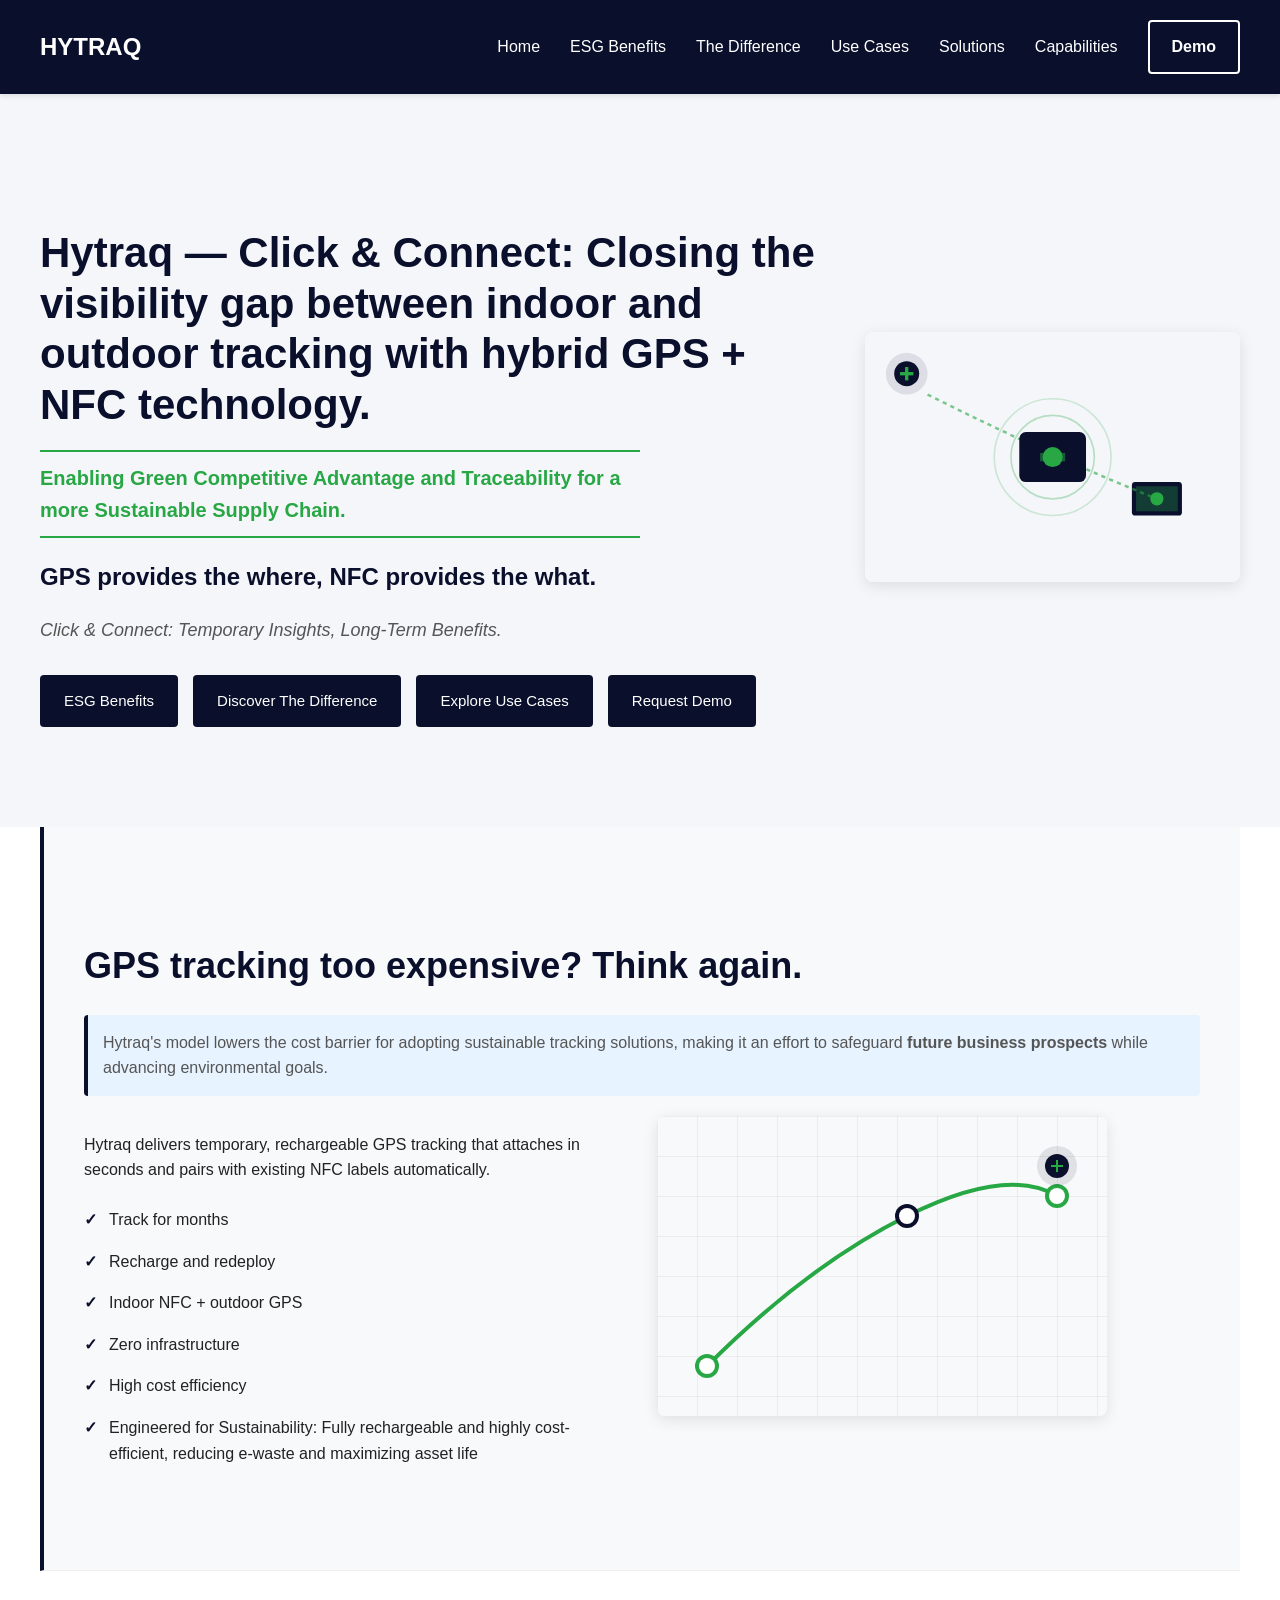
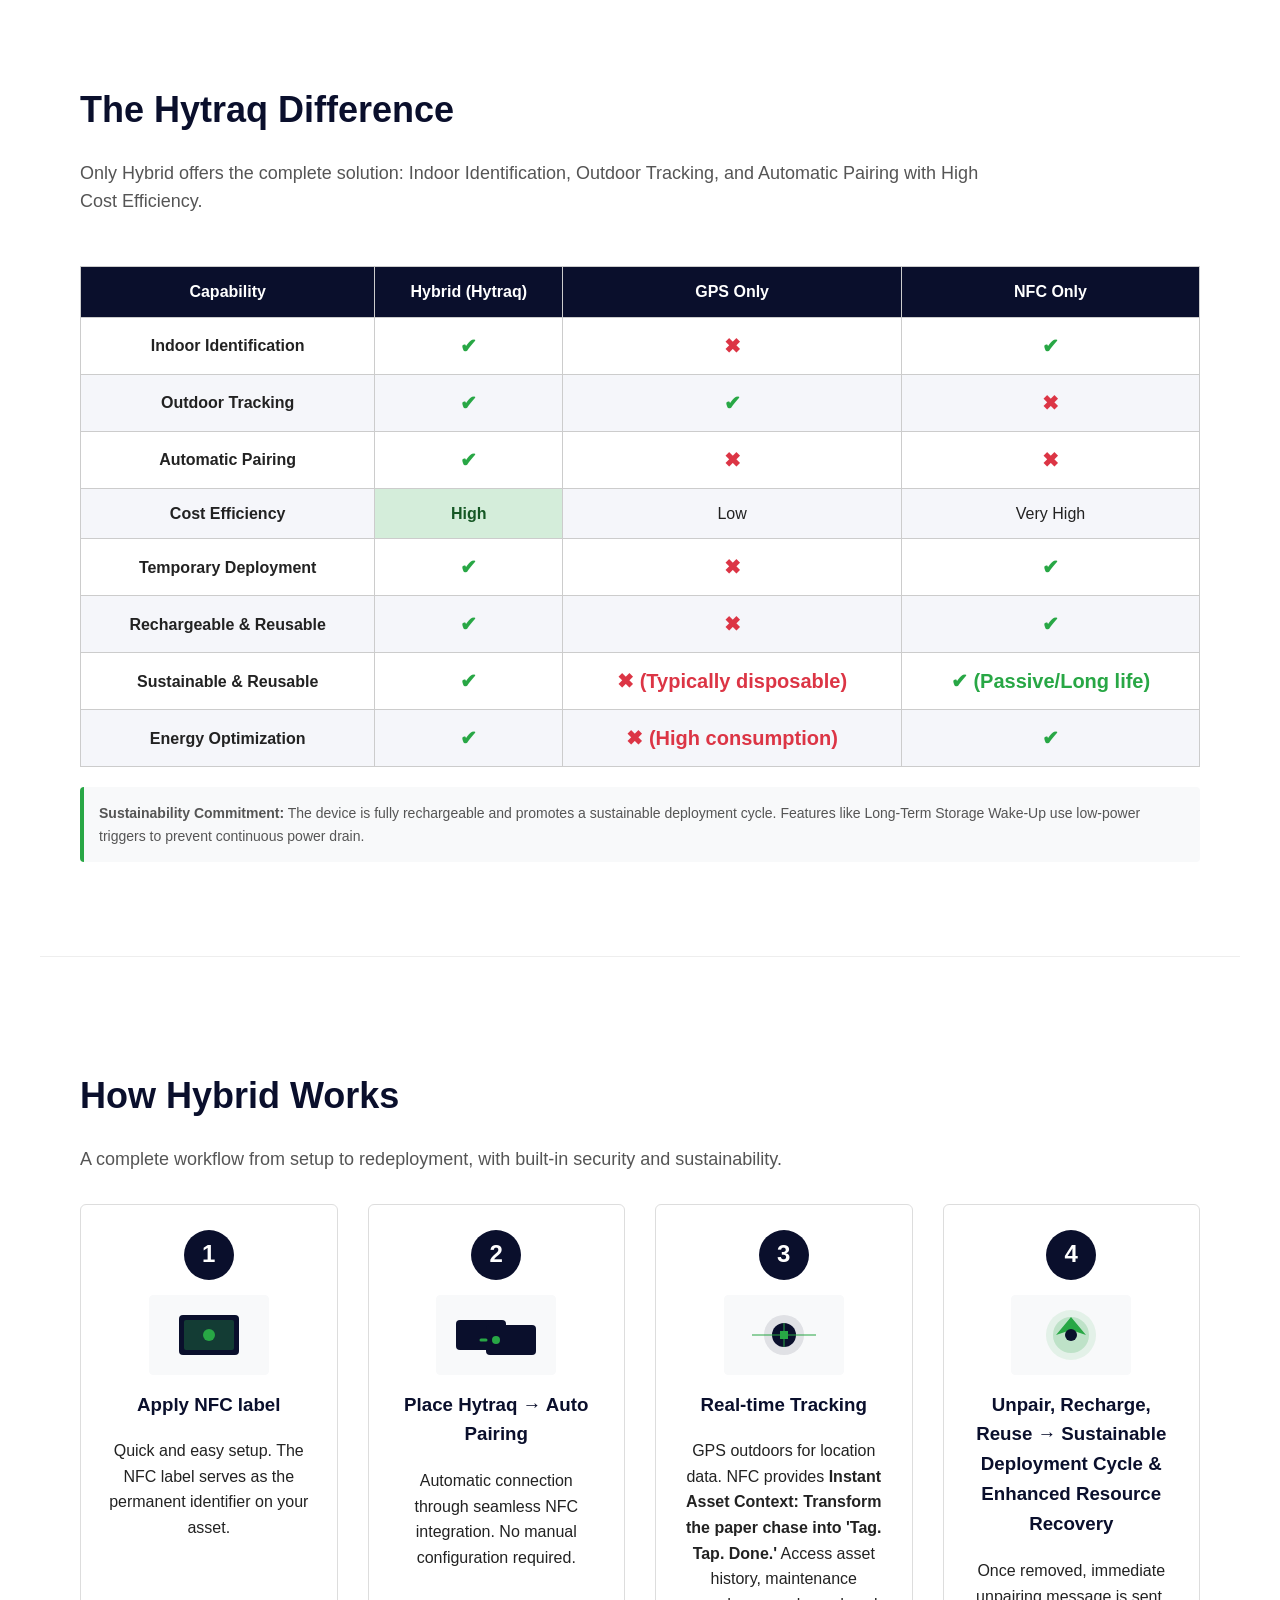
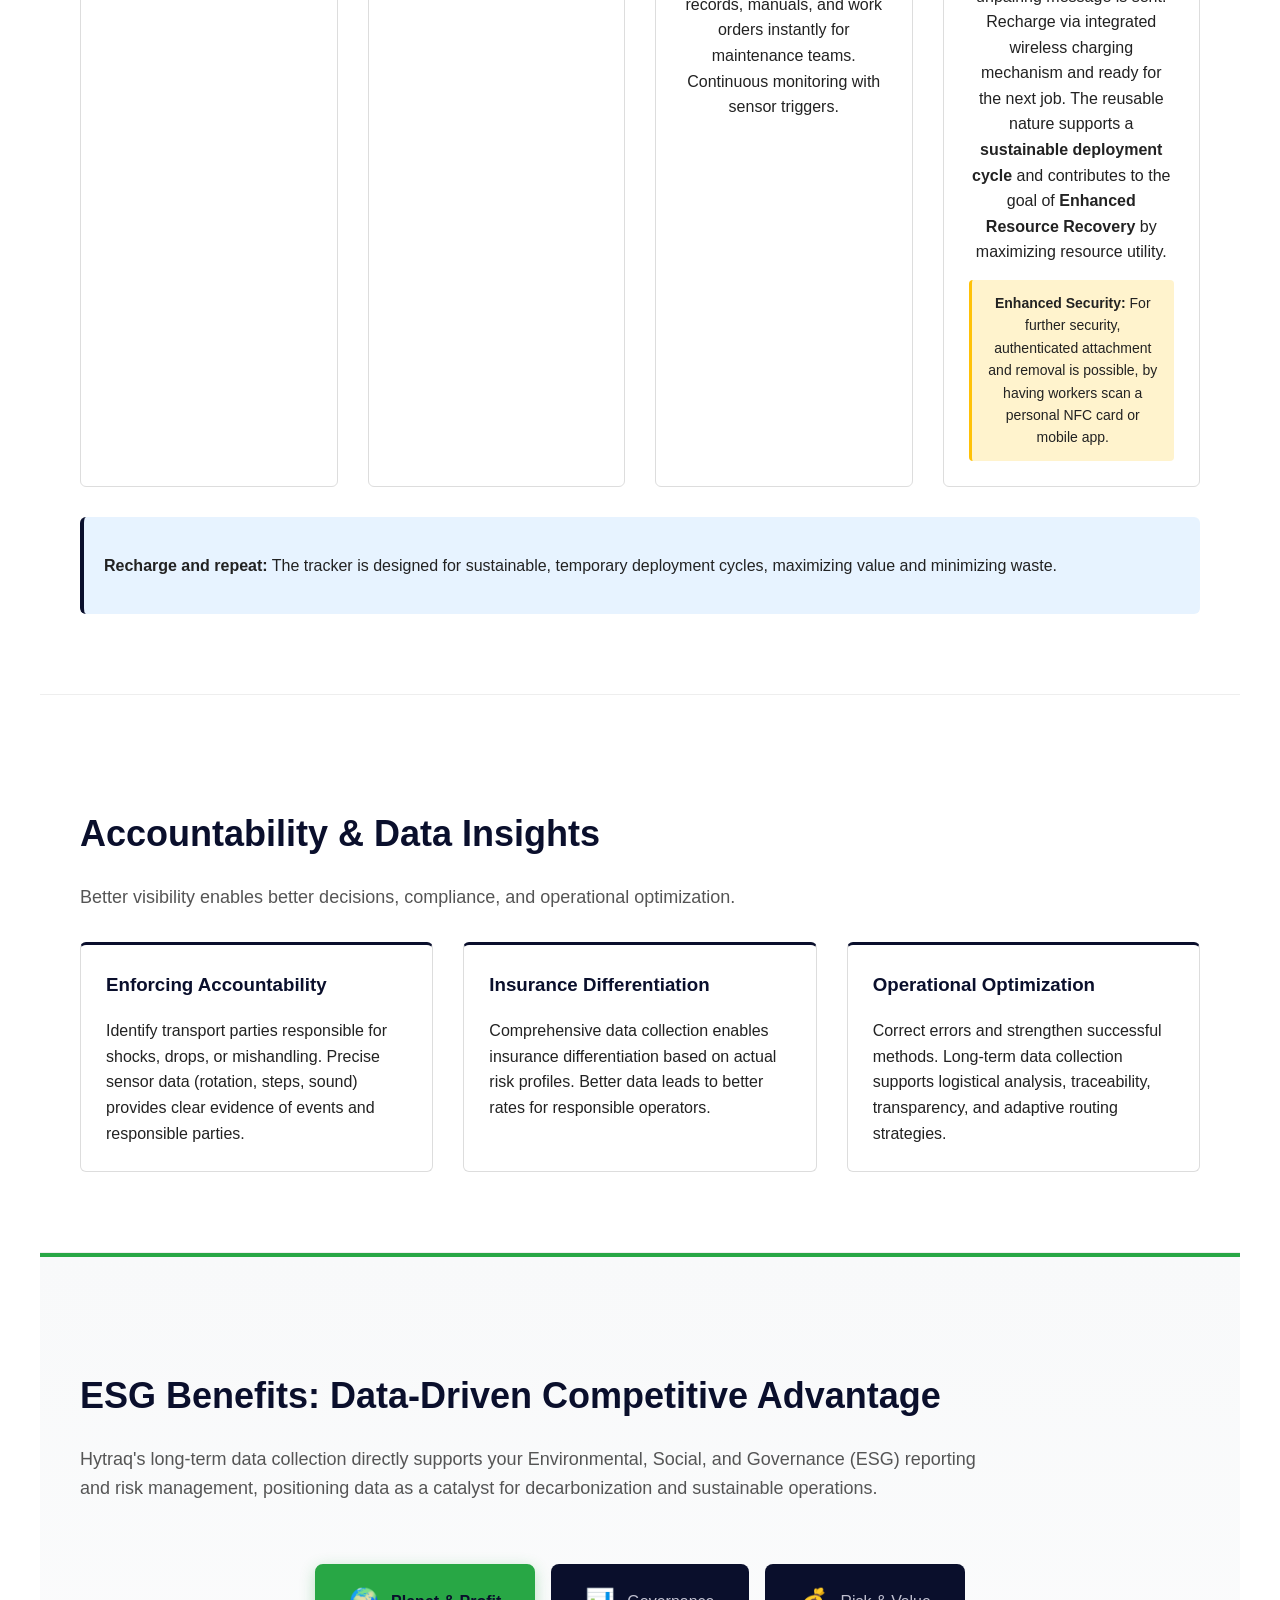
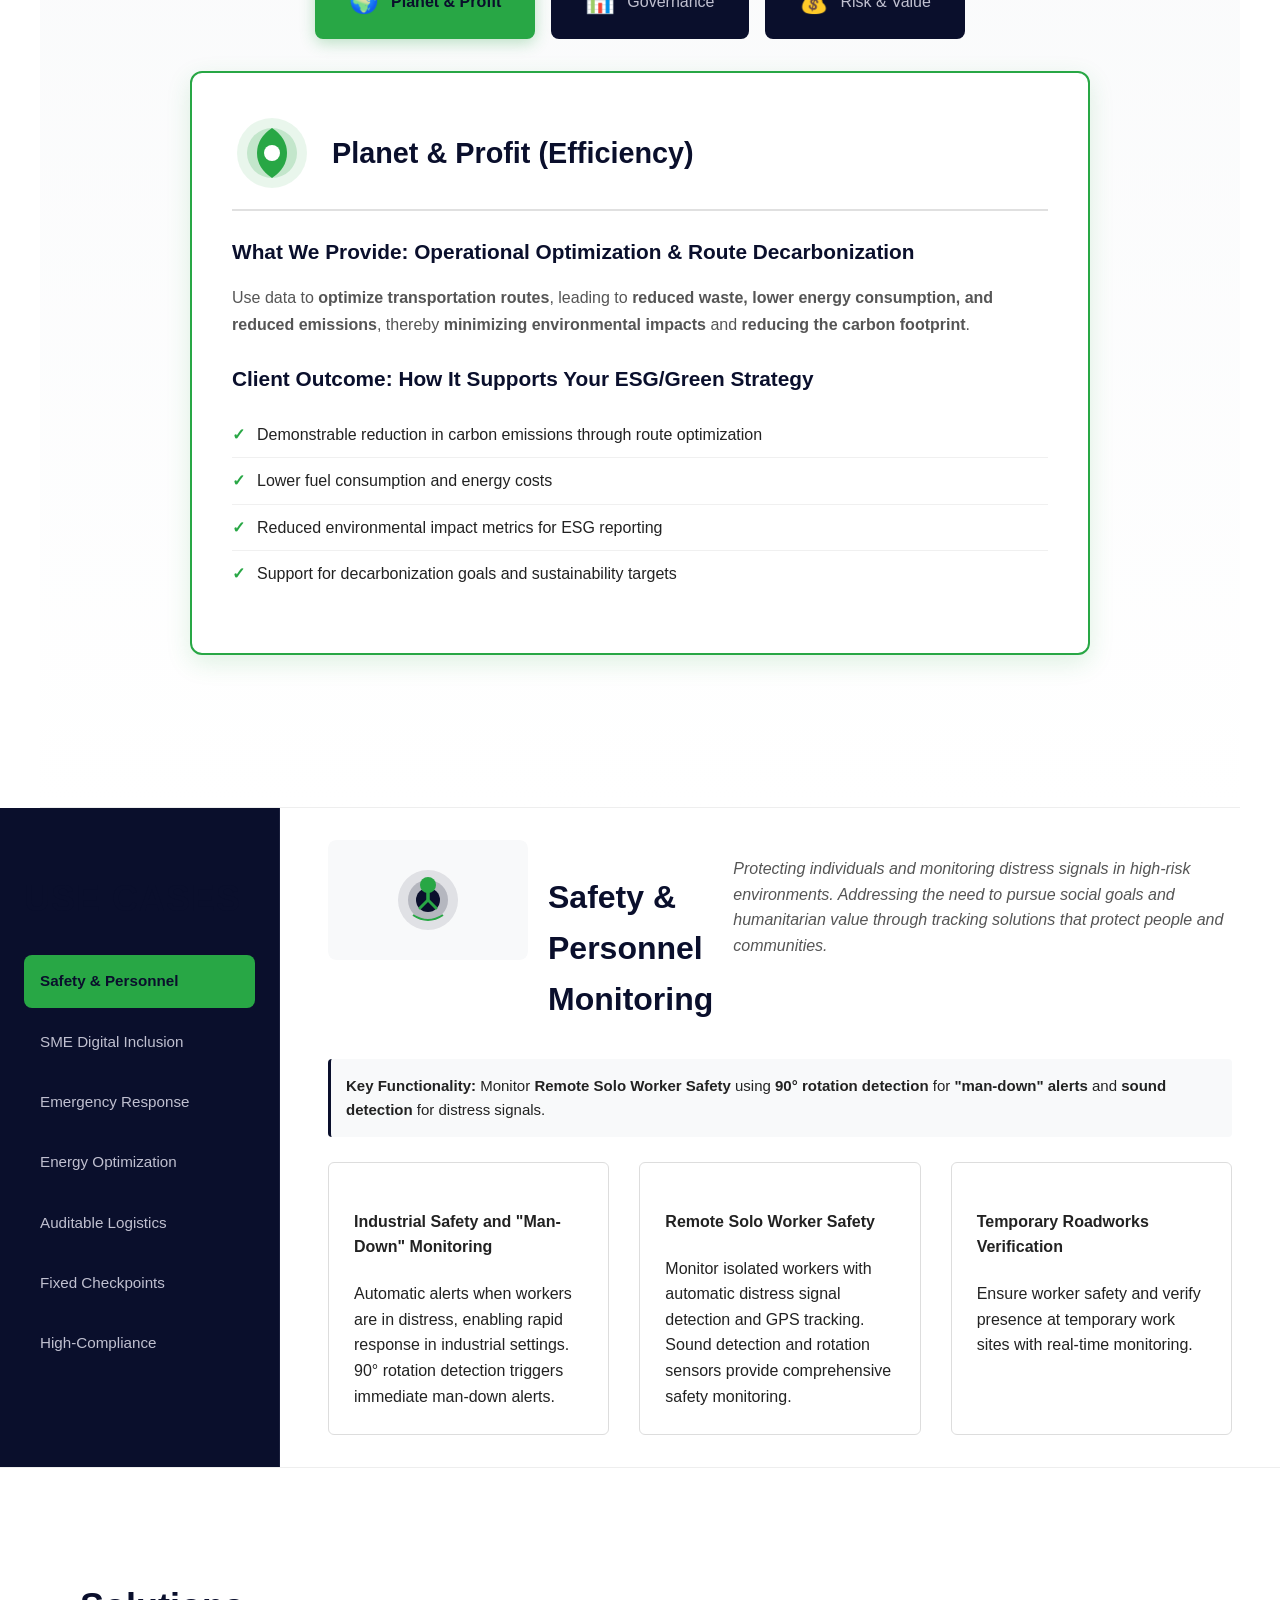
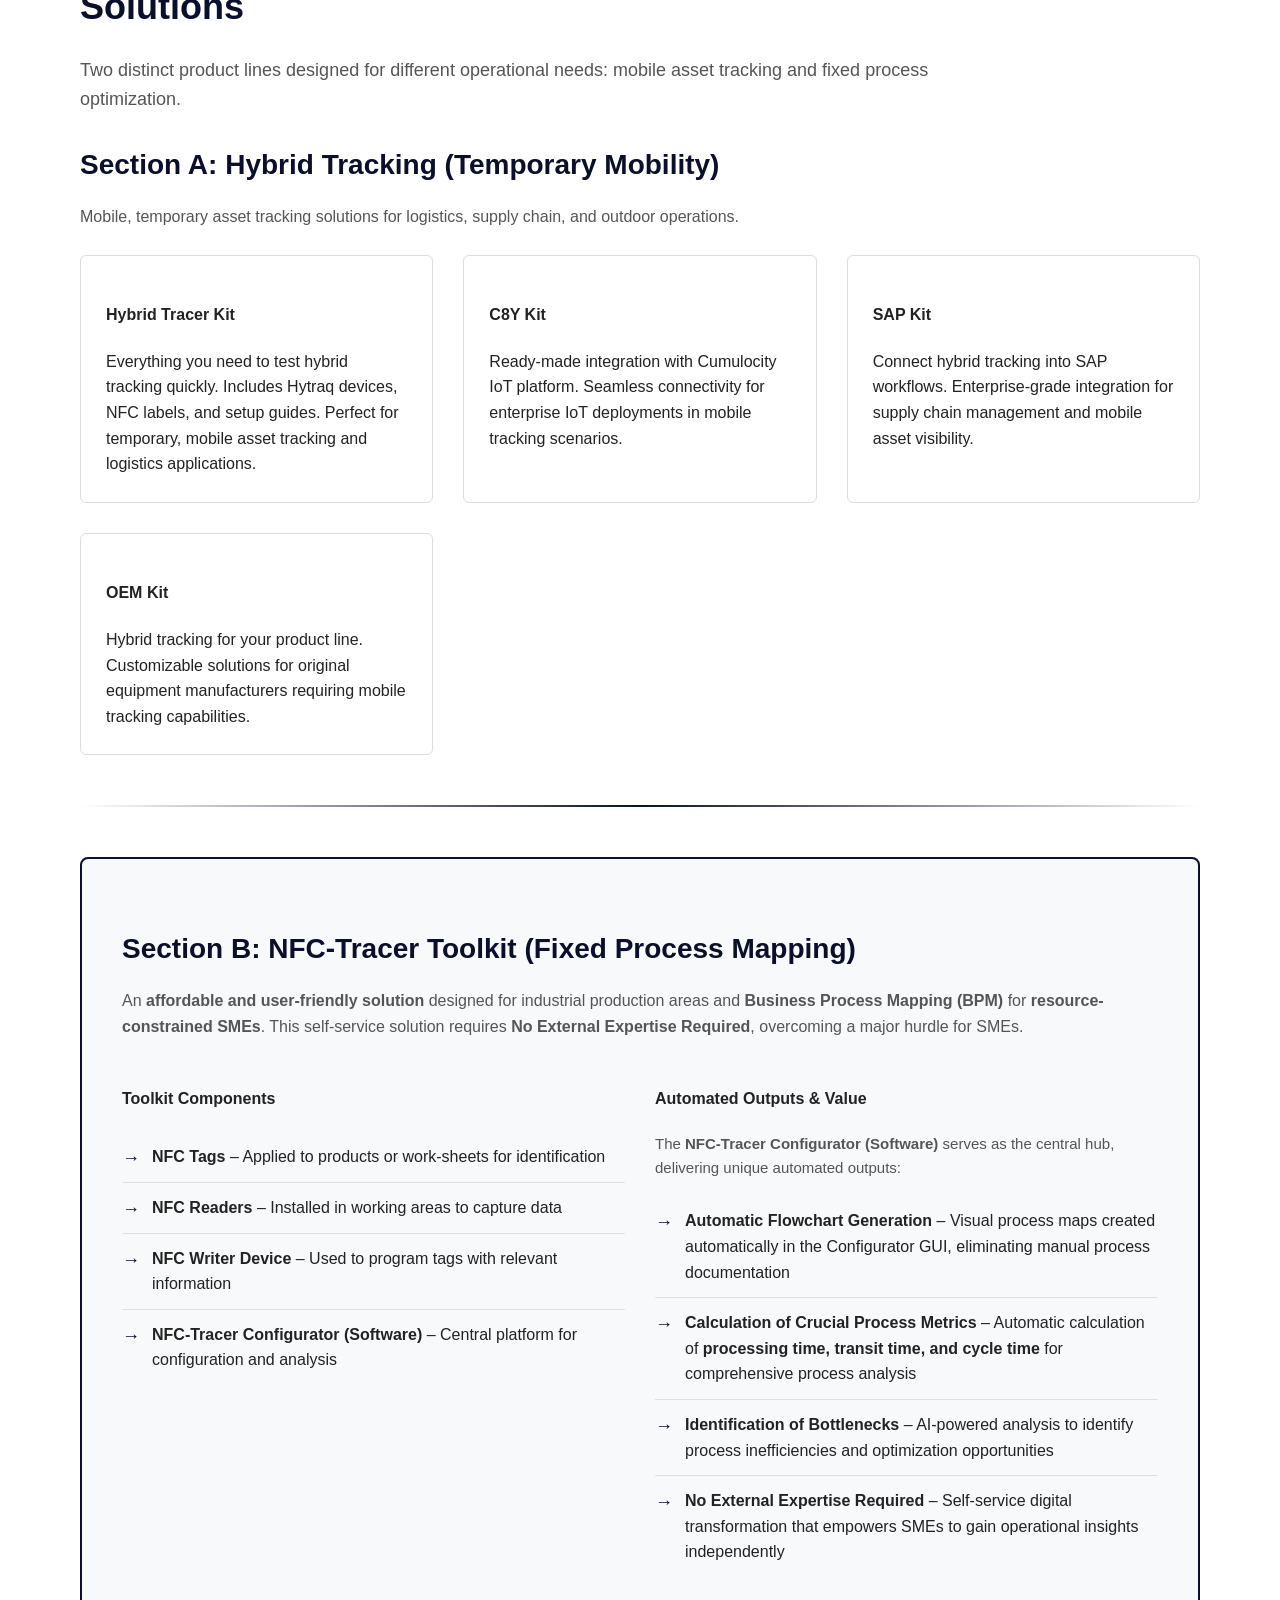
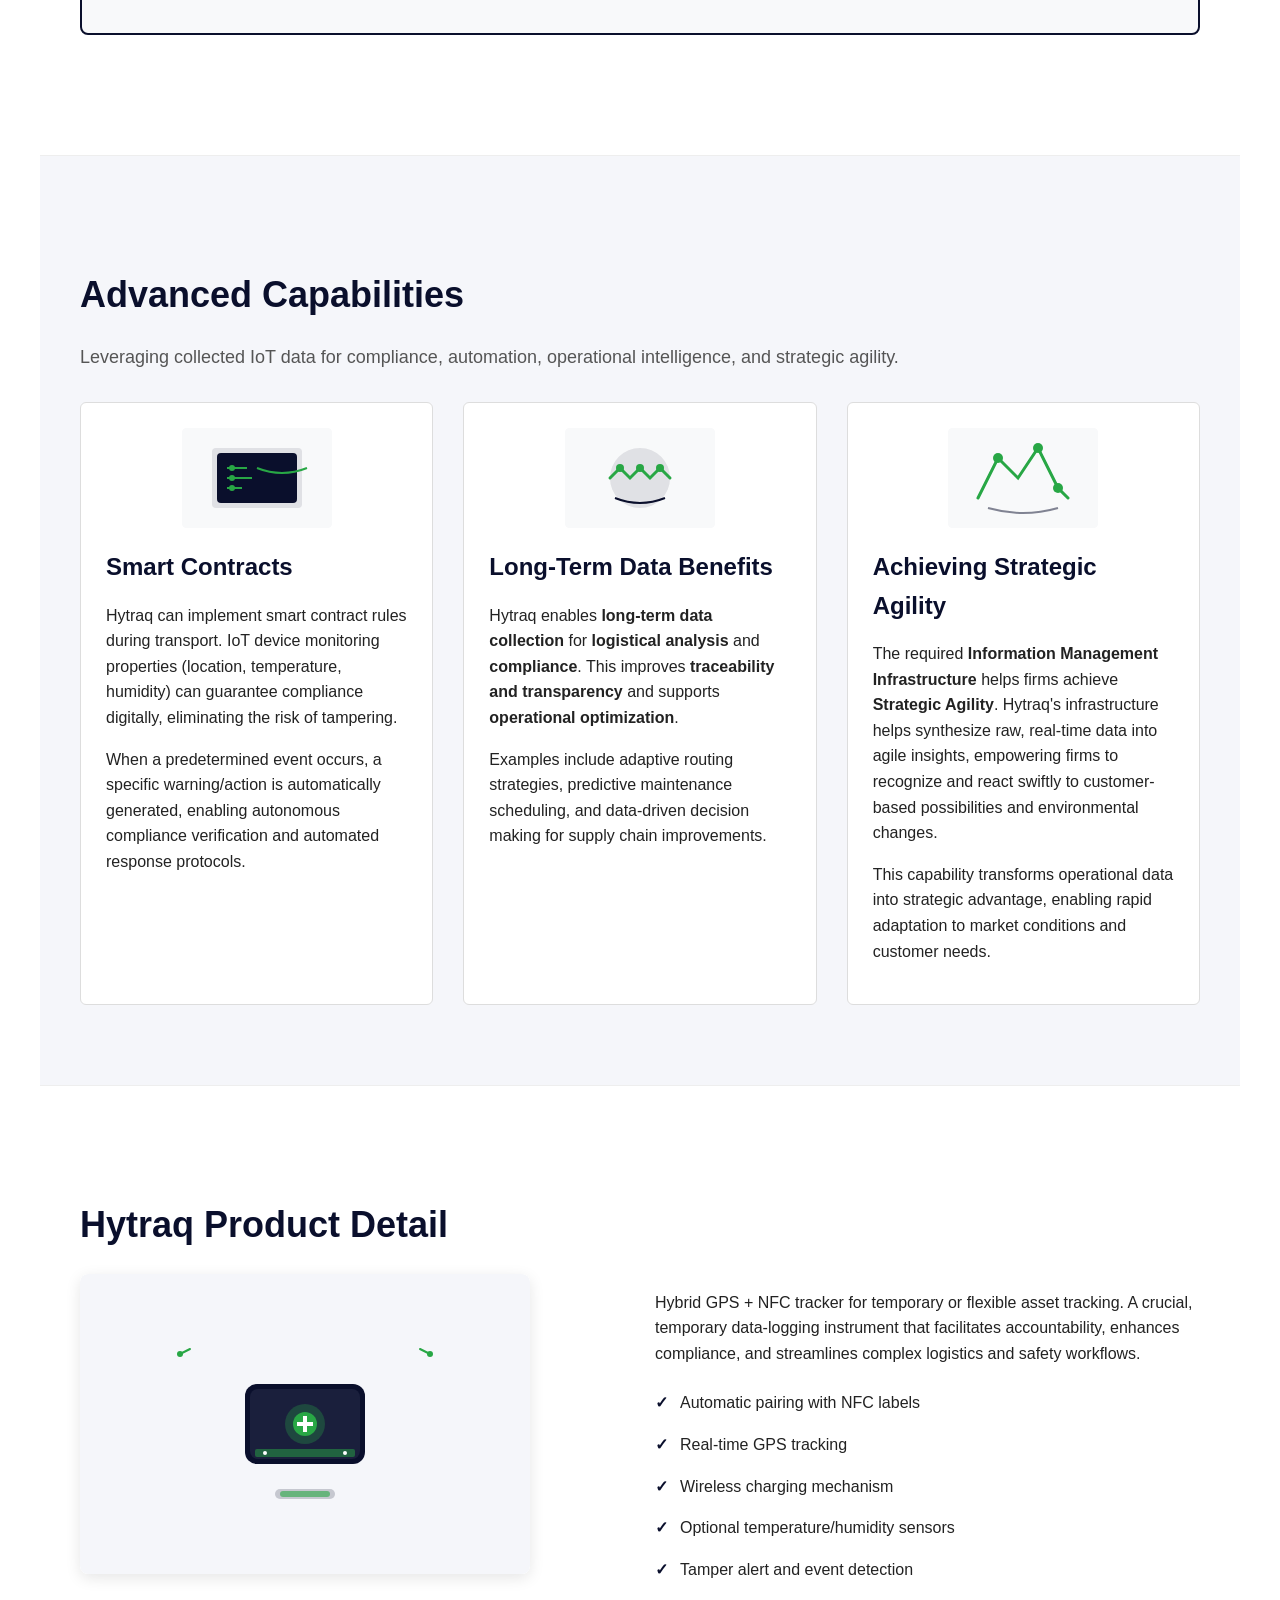
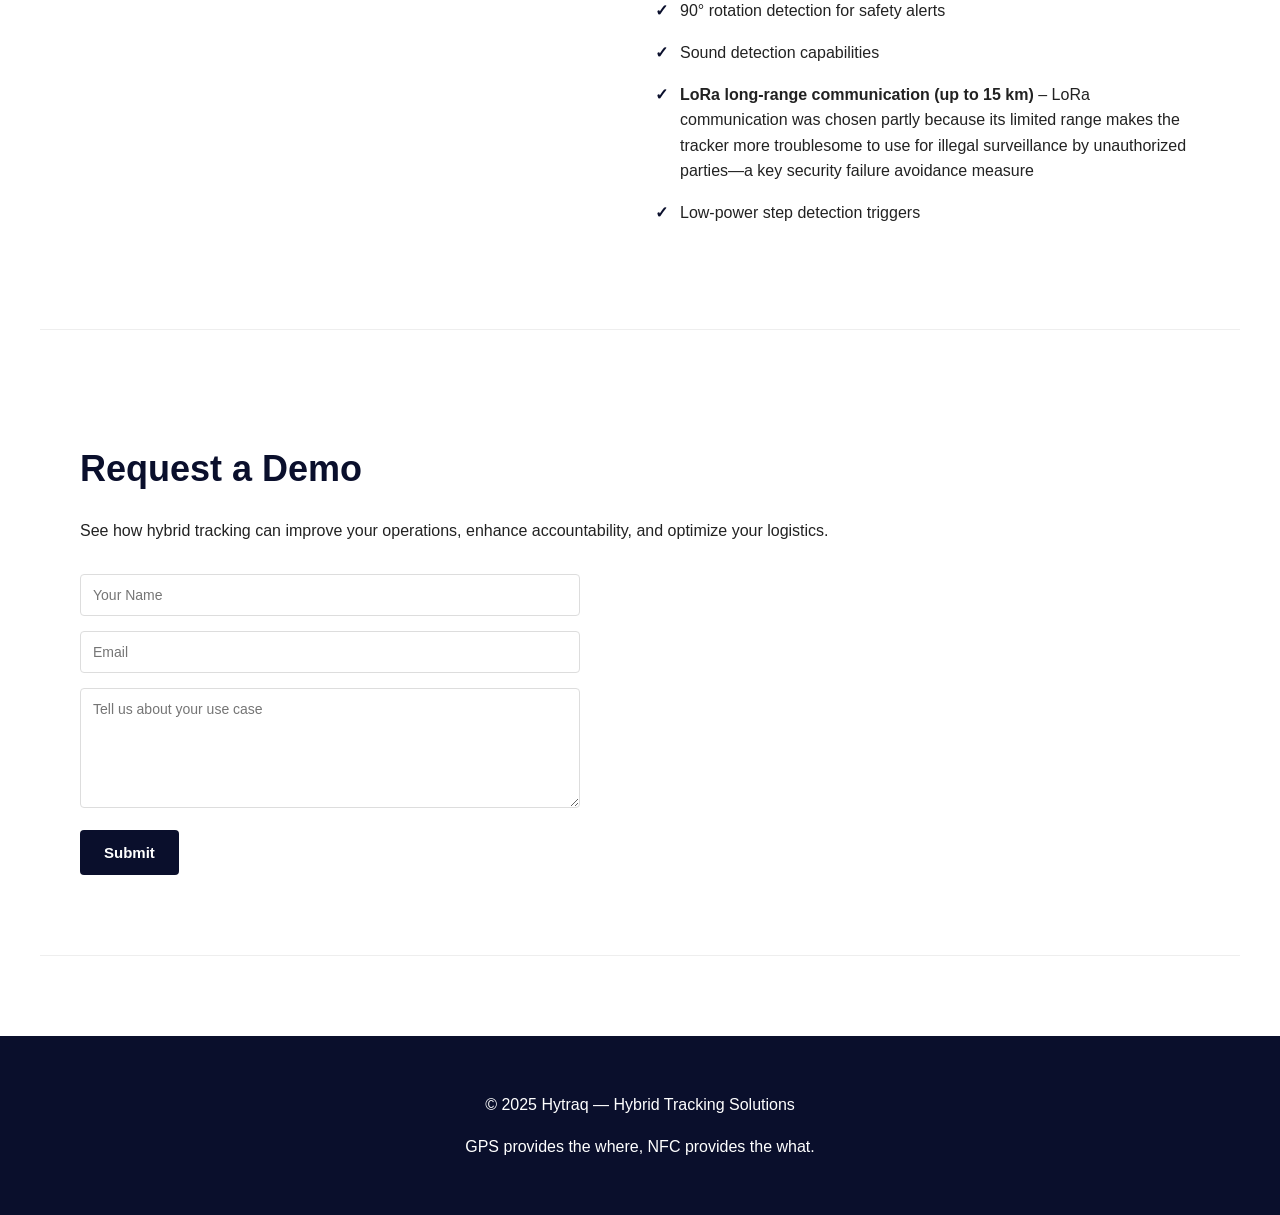
==== index.html @ 6c955732 "Initial commit" ====
<!DOCTYPE html>
<html lang="en">
<head>
    <meta charset="UTF-8">
    <meta name="viewport" content="width=device-width, initial-scale=1.0">
    <meta name="description" content="Hytraq - Hybrid GPS + NFC tracking solutions enabling green competitive advantage and ESG goals. Sustainable, rechargeable tracking for supply chain traceability and decarbonization.">
    <title>Hytraq – Hybrid Tracking | GPS + NFC Technology</title>
    <link rel="stylesheet" href="css/styles.css">
</head>
<body>

<header>
    <div class="logo"><strong>HYTRAQ</strong></div>
    <nav>
        <a href="#home">Home</a>
        <a href="#esg-benefits">ESG Benefits</a>
        <a href="#difference">The Difference</a>
        <a href="#usecases">Use Cases</a>
        <a href="#solutions">Solutions</a>
        <a href="#capabilities">Capabilities</a>
        <a href="#demo" class="cta">Demo</a>
    </nav>
</header>

<!-- ============================
HOME PAGE / HERO
=============================== -->
<section id="home" class="hero">
    <div>
        <h1>Hytraq — Click & Connect: Closing the visibility gap between indoor and outdoor tracking with hybrid GPS + NFC technology.</h1>
        <p class="tbl-subtitle">Enabling Green Competitive Advantage and Traceability for a more Sustainable Supply Chain.</p>
        <p class="value-prop"><strong>GPS provides the where, NFC provides the what.</strong></p>
        <p class="secondary-slogan">Click & Connect: Temporary Insights, Long-Term Benefits.</p>
        <div class="hero-buttons">
            <a href="#esg-benefits">ESG Benefits</a>
            <a href="#difference">Discover The Difference</a>
            <a href="#usecases">Explore Use Cases</a>
            <a href="#demo">Request Demo</a>
        </div>
    </div>
    <div class="hero-graphic">
        <svg viewBox="0 0 450 300" xmlns="http://www.w3.org/2000/svg">
            <!-- Background -->
            <rect width="450" height="300" fill="#f5f6fa" rx="8"/>
            <!-- GPS Satellite -->
            <g transform="translate(50, 50)">
                <circle cx="0" cy="0" r="25" fill="#0a0f2c" opacity="0.1"/>
                <circle cx="0" cy="0" r="15" fill="#0a0f2c"/>
                <rect x="-8" y="-2" width="16" height="4" fill="#28a745"/>
                <rect x="-2" y="-8" width="4" height="16" fill="#28a745"/>
            </g>
            <!-- NFC Tag -->
            <g transform="translate(350, 200)">
                <rect x="-30" y="-20" width="60" height="40" fill="#0a0f2c" rx="4"/>
                <rect x="-25" y="-15" width="50" height="30" fill="#28a745" opacity="0.3"/>
                <circle cx="0" cy="0" r="8" fill="#28a745"/>
            </g>
            <!-- Connection Lines -->
            <path d="M 75 75 Q 225 150 350 200" stroke="#28a745" stroke-width="3" fill="none" stroke-dasharray="5,5" opacity="0.6"/>
            <!-- Device Icon -->
            <g transform="translate(225, 150)">
                <rect x="-40" y="-30" width="80" height="60" fill="#0a0f2c" rx="8"/>
                <circle cx="0" cy="0" r="12" fill="#28a745"/>
                <rect x="-15" y="-5" width="30" height="10" fill="#28a745" opacity="0.5"/>
            </g>
            <!-- Signal Waves -->
            <g transform="translate(225, 150)">
                <circle cx="0" cy="0" r="50" fill="none" stroke="#28a745" stroke-width="2" opacity="0.3"/>
                <circle cx="0" cy="0" r="70" fill="none" stroke="#28a745" stroke-width="2" opacity="0.2"/>
            </g>
        </svg>
    </div>
</section>

<!-- ============================
COST MESSAGE
=============================== -->
<section class="section highlight-section">
    <h2>GPS tracking too expensive? Think again.</h2>
    <p class="cost-message-intro">Hytraq's model lowers the cost barrier for adopting sustainable tracking solutions, making it an effort to safeguard <strong>future business prospects</strong> while advancing environmental goals.</p>
    <div class="grid-2">
        <div>
            <p>Hytraq delivers temporary, rechargeable GPS tracking that attaches in seconds and pairs with existing NFC labels automatically.</p>
            <ul class="feature-list">
                <li>Track for months</li>
                <li>Recharge and redeploy</li>
                <li>Indoor NFC + outdoor GPS</li>
                <li>Zero infrastructure</li>
                <li>High cost efficiency</li>
                <li>Engineered for Sustainability: Fully rechargeable and highly cost-efficient, reducing e-waste and maximizing asset life</li>
            </ul>
        </div>
        <div class="section-graphic">
            <svg viewBox="0 0 450 300" xmlns="http://www.w3.org/2000/svg">
                <!-- Background -->
                <rect width="450" height="300" fill="#f8f9fa" rx="8"/>
                <!-- Map Grid -->
                <defs>
                    <pattern id="grid" width="40" height="40" patternUnits="userSpaceOnUse">
                        <path d="M 40 0 L 0 0 0 40" fill="none" stroke="#e0e0e0" stroke-width="1"/>
                    </pattern>
                </defs>
                <rect width="450" height="300" fill="url(#grid)"/>
                <!-- Route Path -->
                <path d="M 50 250 Q 150 150 250 100 T 400 80" stroke="#28a745" stroke-width="4" fill="none" stroke-linecap="round"/>
                <!-- Location Points -->
                <g transform="translate(50, 250)">
                    <circle cx="0" cy="0" r="12" fill="#28a745"/>
                    <circle cx="0" cy="0" r="8" fill="#fff"/>
                </g>
                <g transform="translate(250, 100)">
                    <circle cx="0" cy="0" r="12" fill="#0a0f2c"/>
                    <circle cx="0" cy="0" r="8" fill="#fff"/>
                </g>
                <g transform="translate(400, 80)">
                    <circle cx="0" cy="0" r="12" fill="#28a745"/>
                    <circle cx="0" cy="0" r="8" fill="#fff"/>
                </g>
                <!-- GPS Icon -->
                <g transform="translate(400, 50)">
                    <circle cx="0" cy="0" r="20" fill="#0a0f2c" opacity="0.1"/>
                    <circle cx="0" cy="0" r="12" fill="#0a0f2c"/>
                    <rect x="-6" y="-1" width="12" height="2" fill="#28a745"/>
                    <rect x="-1" y="-6" width="2" height="12" fill="#28a745"/>
                </g>
            </svg>
        </div>
    </div>
</section>

<!-- ============================
THE HYTRAQ DIFFERENCE
=============================== -->
<section id="difference" class="section">
    <h2>The Hytraq Difference</h2>
    <p class="section-intro">Only Hybrid offers the complete solution: Indoor Identification, Outdoor Tracking, and Automatic Pairing with High Cost Efficiency.</p>
    <div class="table-section">
        <table>
            <thead>
                <tr>
                    <th>Capability</th>
                    <th>Hybrid (Hytraq)</th>
                    <th>GPS Only</th>
                    <th>NFC Only</th>
                </tr>
            </thead>
            <tbody>
                <tr>
                    <td><strong>Indoor Identification</strong></td>
                    <td class="check">✔</td>
                    <td class="cross">✖</td>
                    <td class="check">✔</td>
                </tr>
                <tr>
                    <td><strong>Outdoor Tracking</strong></td>
                    <td class="check">✔</td>
                    <td class="check">✔</td>
                    <td class="cross">✖</td>
                </tr>
                <tr>
                    <td><strong>Automatic Pairing</strong></td>
                    <td class="check">✔</td>
                    <td class="cross">✖</td>
                    <td class="cross">✖</td>
                </tr>
                <tr>
                    <td><strong>Cost Efficiency</strong></td>
                    <td class="highlight-cell">High</td>
                    <td>Low</td>
                    <td>Very High</td>
                </tr>
                <tr>
                    <td><strong>Temporary Deployment</strong></td>
                    <td class="check">✔</td>
                    <td class="cross">✖</td>
                    <td class="check">✔</td>
                </tr>
                <tr>
                    <td><strong>Rechargeable & Reusable</strong></td>
                    <td class="check">✔</td>
                    <td class="cross">✖</td>
                    <td class="check">✔</td>
                </tr>
                <tr>
                    <td><strong>Sustainable & Reusable</strong></td>
                    <td class="check">✔</td>
                    <td class="cross">✖ (Typically disposable)</td>
                    <td class="check">✔ (Passive/Long life)</td>
                </tr>
                <tr>
                    <td><strong>Energy Optimization</strong></td>
                    <td class="check">✔</td>
                    <td class="cross">✖ (High consumption)</td>
                    <td class="check">✔</td>
                </tr>
            </tbody>
        </table>
        <p class="table-note"><strong>Sustainability Commitment:</strong> The device is fully rechargeable and promotes a sustainable deployment cycle. Features like Long-Term Storage Wake-Up use low-power triggers to prevent continuous power drain.</p>
    </div>
</section>

<!-- ============================
HOW HYBRID WORKS (EXPANDED)
=============================== -->
<section class="section">
    <h2>How Hybrid Works</h2>
    <p class="section-intro">A complete workflow from setup to redeployment, with built-in security and sustainability.</p>
    <div class="grid-4 workflow-grid">
        <div class="card workflow-step">
            <div class="step-number">1</div>
            <div class="workflow-graphic">
                <svg viewBox="0 0 120 80" xmlns="http://www.w3.org/2000/svg">
                    <rect width="120" height="80" fill="#f8f9fa" rx="4"/>
                    <rect x="30" y="20" width="60" height="40" fill="#0a0f2c" rx="4"/>
                    <rect x="35" y="25" width="50" height="30" fill="#28a745" opacity="0.3" rx="2"/>
                    <circle cx="60" cy="40" r="6" fill="#28a745"/>
                </svg>
            </div>
            <h3>Apply NFC label</h3>
            <p>Quick and easy setup. The NFC label serves as the permanent identifier on your asset.</p>
        </div>
        <div class="card workflow-step">
            <div class="step-number">2</div>
            <div class="workflow-graphic">
                <svg viewBox="0 0 120 80" xmlns="http://www.w3.org/2000/svg">
                    <rect width="120" height="80" fill="#f8f9fa" rx="4"/>
                    <rect x="20" y="25" width="50" height="30" fill="#0a0f2c" rx="4"/>
                    <rect x="50" y="30" width="50" height="30" fill="#0a0f2c" rx="4"/>
                    <path d="M 45 45 L 50 45" stroke="#28a745" stroke-width="3" stroke-linecap="round"/>
                    <circle cx="60" cy="45" r="4" fill="#28a745"/>
                </svg>
            </div>
            <h3>Place Hytraq → Auto Pairing</h3>
            <p>Automatic connection through seamless NFC integration. No manual configuration required.</p>
        </div>
        <div class="card workflow-step">
            <div class="step-number">3</div>
            <div class="workflow-graphic">
                <svg viewBox="0 0 120 80" xmlns="http://www.w3.org/2000/svg">
                    <rect width="120" height="80" fill="#f8f9fa" rx="4"/>
                    <circle cx="60" cy="40" r="20" fill="#0a0f2c" opacity="0.1"/>
                    <circle cx="60" cy="40" r="12" fill="#0a0f2c"/>
                    <rect x="56" y="36" width="8" height="8" fill="#28a745"/>
                    <path d="M 60 28 L 60 52 M 28 40 L 92 40" stroke="#28a745" stroke-width="2" opacity="0.5"/>
                </svg>
            </div>
            <h3>Real-time Tracking</h3>
            <p>GPS outdoors for location data. NFC provides <strong>Instant Asset Context: Transform the paper chase into 'Tag. Tap. Done.'</strong> Access asset history, maintenance records, manuals, and work orders instantly for maintenance teams. Continuous monitoring with sensor triggers.</p>
        </div>
        <div class="card workflow-step">
            <div class="step-number">4</div>
            <div class="workflow-graphic">
                <svg viewBox="0 0 120 80" xmlns="http://www.w3.org/2000/svg">
                    <rect width="120" height="80" fill="#f8f9fa" rx="4"/>
                    <circle cx="60" cy="40" r="25" fill="#28a745" opacity="0.1"/>
                    <circle cx="60" cy="40" r="18" fill="#28a745" opacity="0.2"/>
                    <path d="M 60 22 L 75 40 L 60 35 L 45 40 Z" fill="#28a745"/>
                    <circle cx="60" cy="40" r="6" fill="#0a0f2c"/>
                </svg>
            </div>
            <h3>Unpair, Recharge, Reuse → Sustainable Deployment Cycle & Enhanced Resource Recovery</h3>
            <p>Once removed, immediate unpairing message is sent. Recharge via integrated wireless charging mechanism and ready for the next job. The reusable nature supports a <strong>sustainable deployment cycle</strong> and contributes to the goal of <strong>Enhanced Resource Recovery</strong> by maximizing resource utility.</p>
            <p class="security-note"><strong>Enhanced Security:</strong> For further security, authenticated attachment and removal is possible, by having workers scan a personal NFC card or mobile app.</p>
        </div>
    </div>
    <div class="workflow-note">
        <p><strong>Recharge and repeat:</strong> The tracker is designed for sustainable, temporary deployment cycles, maximizing value and minimizing waste.</p>
    </div>
</section>

<!-- ============================
ACCOUNTABILITY & DATA INSIGHTS
=============================== -->
<section class="section insights-section">
    <h2>Accountability & Data Insights</h2>
    <p class="section-intro">Better visibility enables better decisions, compliance, and operational optimization.</p>
    <div class="grid-3">
        <div class="card">
            <h3>Enforcing Accountability</h3>
            <p>Identify transport parties responsible for shocks, drops, or mishandling. Precise sensor data (rotation, steps, sound) provides clear evidence of events and responsible parties.</p>
        </div>
        <div class="card">
            <h3>Insurance Differentiation</h3>
            <p>Comprehensive data collection enables insurance differentiation based on actual risk profiles. Better data leads to better rates for responsible operators.</p>
        </div>
        <div class="card">
            <h3>Operational Optimization</h3>
            <p>Correct errors and strengthen successful methods. Long-term data collection supports logistical analysis, traceability, transparency, and adaptive routing strategies.</p>
        </div>
    </div>
</section>

<!-- ============================
ESG BENEFITS - DATA-DRIVEN ESG
=============================== -->
<section id="esg-benefits" class="section esg-section">
    <h2>ESG Benefits: Data-Driven Competitive Advantage</h2>
    <p class="section-intro">Hytraq's long-term data collection directly supports your Environmental, Social, and Governance (ESG) reporting and risk management, positioning data as a catalyst for decarbonization and sustainable operations.</p>
    
    <div class="esg-container-centered">
        <div class="esg-nav-center">
            <div class="esg-nav-item active" data-target="planet-profit">
                <span class="pillar-icon">🌍</span>
                <span class="nav-text">Planet & Profit</span>
            </div>
            <div class="esg-nav-item" data-target="governance">
                <span class="pillar-icon">📊</span>
                <span class="nav-text">Governance</span>
            </div>
            <div class="esg-nav-item" data-target="risk-value">
                <span class="pillar-icon">💰</span>
                <span class="nav-text">Risk & Value</span>
            </div>
        </div>

            <!-- Planet & Profit -->
            <div id="planet-profit" class="esg-pillar-expandable active">
                <div class="pillar-header">
                    <div class="pillar-graphic">
                        <svg viewBox="0 0 80 80" xmlns="http://www.w3.org/2000/svg">
                            <circle cx="40" cy="40" r="35" fill="#28a745" opacity="0.1"/>
                            <circle cx="40" cy="40" r="25" fill="#28a745" opacity="0.2"/>
                            <path d="M 40 15 Q 25 25 25 40 Q 25 55 40 65 Q 55 55 55 40 Q 55 25 40 15" fill="#28a745"/>
                            <circle cx="40" cy="40" r="8" fill="#fff"/>
                        </svg>
                    </div>
                    <h3>Planet & Profit (Efficiency)</h3>
                </div>
            <div class="pillar-content">
                <h4>What We Provide: Operational Optimization & Route Decarbonization</h4>
                <p>Use data to <strong>optimize transportation routes</strong>, leading to <strong>reduced waste, lower energy consumption, and reduced emissions</strong>, thereby <strong>minimizing environmental impacts</strong> and <strong>reducing the carbon footprint</strong>.</p>
                <h4>Client Outcome: How It Supports Your ESG/Green Strategy</h4>
                <ul class="esg-benefits-list">
                    <li>Demonstrable reduction in carbon emissions through route optimization</li>
                    <li>Lower fuel consumption and energy costs</li>
                    <li>Reduced environmental impact metrics for ESG reporting</li>
                    <li>Support for decarbonization goals and sustainability targets</li>
                </ul>
            </div>
        </div>

            <!-- Governance -->
            <div id="governance" class="esg-pillar-expandable">
                <div class="pillar-header">
                    <div class="pillar-graphic">
                        <svg viewBox="0 0 80 80" xmlns="http://www.w3.org/2000/svg">
                            <rect x="20" y="20" width="40" height="40" fill="#0a0f2c" opacity="0.1" rx="4"/>
                            <rect x="15" y="15" width="50" height="50" fill="#0a0f2c" opacity="0.2" rx="4"/>
                            <rect x="25" y="25" width="30" height="30" fill="#0a0f2c" rx="4"/>
                            <line x1="30" y1="35" x2="50" y2="35" stroke="#28a745" stroke-width="2"/>
                            <line x1="30" y1="40" x2="50" y2="40" stroke="#28a745" stroke-width="2"/>
                            <line x1="30" y1="45" x2="45" y2="45" stroke="#28a745" stroke-width="2"/>
                        </svg>
                    </div>
                    <h3>Profit (Governance)</h3>
                </div>
            <div class="pillar-content">
                <h4>What We Provide: Enhanced Compliance and Accountability</h4>
                <p>Provide <strong>Enhanced Traceability and Transparency</strong> to stakeholders. The system enables clients to <strong>Enforce Accountability</strong> by identifying transport parties responsible for handling failures (like mechanical shocks or temperature violations), preventing <strong>"greenwashing"</strong> and building market trust.</p>
                <h4>Client Outcome: How It Supports Your ESG/Green Strategy</h4>
                <ul class="esg-benefits-list">
                    <li>Enhanced traceability and transparency for stakeholder reporting</li>
                    <li>Prevention of greenwashing through verifiable data</li>
                    <li>Improved governance metrics and compliance documentation</li>
                    <li>Building market trust through accountable operations</li>
                </ul>
            </div>
        </div>

            <!-- Risk & Value -->
            <div id="risk-value" class="esg-pillar-expandable">
                <div class="pillar-header">
                    <div class="pillar-graphic">
                        <svg viewBox="0 0 80 80" xmlns="http://www.w3.org/2000/svg">
                            <circle cx="40" cy="40" r="30" fill="#0a0f2c" opacity="0.1"/>
                            <path d="M 40 15 L 50 35 L 35 35 L 40 15" fill="#28a745"/>
                            <path d="M 40 15 L 30 35 L 45 35 L 40 15" fill="#28a745" opacity="0.7"/>
                            <rect x="25" y="35" width="30" height="20" fill="#0a0f2c" rx="2"/>
                            <line x1="30" y1="42" x2="50" y2="42" stroke="#28a745" stroke-width="2"/>
                            <line x1="30" y1="48" x2="50" y2="48" stroke="#28a745" stroke-width="2"/>
                        </svg>
                    </div>
                    <h3>Profit (Risk/Future Value)</h3>
                </div>
            <div class="pillar-content">
                <h4>What We Provide: Insurance Differentiation</h4>
                <p>Offer data that tracks the precise <strong>point of failure</strong> to provide new perspectives for <strong>insurance differentiation</strong>, potentially leading to better risk management and supporting long-term firm value (Tobin's Q).</p>
                <h4>Client Outcome: How It Supports Your ESG/Green Strategy</h4>
                <ul class="esg-benefits-list">
                    <li>Better risk profiles leading to improved insurance rates</li>
                    <li>Data-driven risk management supporting long-term firm value</li>
                    <li>Enhanced competitive positioning through lower operational risk</li>
                    <li>Support for Tobin's Q improvement through better governance</li>
                </ul>
            </div>
        </div>
    </div>
</section>

<!-- ============================
USE CASES - SIDEBAR NAVIGATION
=============================== -->
<section id="usecases" class="section use-cases-section">
    <div class="use-cases-container">
        <div class="use-cases-sidebar">
            <h2 class="sidebar-title">Use Cases</h2>
            <div class="nav-item active" data-target="safety">Safety & Personnel</div>
            <div class="nav-item" data-target="sme">SME Digital Inclusion</div>
            <div class="nav-item" data-target="emergency">Emergency Response</div>
            <div class="nav-item" data-target="energy">Energy Optimization</div>
            <div class="nav-item" data-target="logistics">Auditable Logistics</div>
            <div class="nav-item" data-target="checkpoints">Fixed Checkpoints</div>
            <div class="nav-item" data-target="compliance">High-Compliance</div>
        </div>

        <div class="use-cases-content">

            <!-- Safety & Personnel -->
            <div id="safety" class="use-case-section active">
                <div class="category-header">
                    <div class="use-case-graphic">
                        <svg viewBox="0 0 200 120" xmlns="http://www.w3.org/2000/svg">
                            <rect width="200" height="120" fill="#f8f9fa" rx="8"/>
                            <circle cx="100" cy="60" r="30" fill="#0a0f2c" opacity="0.1"/>
                            <circle cx="100" cy="60" r="20" fill="#0a0f2c" opacity="0.2"/>
                            <circle cx="100" cy="60" r="12" fill="#0a0f2c"/>
                            <path d="M 100 48 L 100 60 L 92 68" stroke="#28a745" stroke-width="3" fill="none" stroke-linecap="round"/>
                            <path d="M 100 48 L 100 60 L 108 68" stroke="#28a745" stroke-width="3" fill="none" stroke-linecap="round"/>
                            <circle cx="100" cy="45" r="8" fill="#28a745"/>
                            <path d="M 85 75 Q 100 85 115 75" stroke="#28a745" stroke-width="2" fill="none"/>
                        </svg>
                    </div>
                    <h3>Safety & Personnel Monitoring</h3>
                    <p class="category-description">Protecting individuals and monitoring distress signals in high-risk environments. Addressing the need to pursue social goals and humanitarian value through tracking solutions that protect people and communities.</p>
                </div>
                <div class="category-features">
                    <p><strong>Key Functionality:</strong> Monitor <strong>Remote Solo Worker Safety</strong> using <strong>90° rotation detection</strong> for <strong>"man-down" alerts</strong> and <strong>sound detection</strong> for distress signals.</p>
                </div>
                <div class="grid-3">
                    <div class="card">
                        <h4>Industrial Safety and "Man-Down" Monitoring</h4>
                        <p>Automatic alerts when workers are in distress, enabling rapid response in industrial settings. 90° rotation detection triggers immediate man-down alerts.</p>
                    </div>
                    <div class="card">
                        <h4>Remote Solo Worker Safety</h4>
                        <p>Monitor isolated workers with automatic distress signal detection and GPS tracking. Sound detection and rotation sensors provide comprehensive safety monitoring.</p>
                    </div>
                    <div class="card">
                        <h4>Temporary Roadworks Verification</h4>
                        <p>Ensure worker safety and verify presence at temporary work sites with real-time monitoring.</p>
                    </div>
                </div>
            </div>

            <!-- SME Digital Inclusion -->
            <div id="sme" class="use-case-section">
                <div class="category-header">
                    <div class="use-case-graphic">
                        <svg viewBox="0 0 200 120" xmlns="http://www.w3.org/2000/svg">
                            <rect width="200" height="120" fill="#f8f9fa" rx="8"/>
                            <rect x="40" y="30" width="120" height="60" fill="#0a0f2c" opacity="0.1" rx="4"/>
                            <rect x="50" y="40" width="100" height="40" fill="#0a0f2c" rx="4"/>
                            <rect x="60" y="50" width="80" height="20" fill="#28a745" opacity="0.5" rx="2"/>
                            <circle cx="70" cy="60" r="3" fill="#fff"/>
                            <circle cx="85" cy="60" r="3" fill="#fff"/>
                            <circle cx="100" cy="60" r="3" fill="#fff"/>
                            <path d="M 80 75 L 100 75 M 90 70 L 90 80" stroke="#28a745" stroke-width="2"/>
                        </svg>
                    </div>
                    <h3>SME Digital Inclusion</h3>
                    <p class="category-description">Affordable digital transformation for resource-constrained SMEs, promoting community-level economic well-being.</p>
                </div>
                <div class="category-features">
                    <p><strong>Key Application:</strong> <strong>SME Process Mapping</strong> as an <strong>affordable and user-friendly solution</strong> that helps resource-constrained SMEs invest in <strong>Digital Transformation initiatives</strong> and gain insight into factory operations, promoting community-level economic well-being (aligned with TBL for low-income clients).</p>
                </div>
                <div class="grid-3">
                    <div class="card">
                        <h4>Affordable Industry 4.0 Starter Toolkit</h4>
                        <p>Enable SMEs to begin digital transformation without external expertise, gaining operational insights and process optimization capabilities.</p>
                    </div>
                    <div class="card">
                        <h4>Factory Operations Insight</h4>
                        <p>Help resource-constrained SMEs understand and optimize their factory operations through automated process mapping and analysis.</p>
                    </div>
                    <div class="card">
                        <h4>Community Economic Development</h4>
                        <p>Support local economic well-being by making advanced tracking and process optimization accessible to smaller businesses.</p>
                    </div>
                </div>
            </div>

            <!-- Emergency Response -->
            <div id="emergency" class="use-case-section">
                <div class="category-header">
                    <div class="use-case-graphic">
                        <svg viewBox="0 0 200 120" xmlns="http://www.w3.org/2000/svg">
                            <rect width="200" height="120" fill="#f8f9fa" rx="8"/>
                            <path d="M 100 20 L 120 50 L 100 60 L 80 50 Z" fill="#28a745"/>
                            <rect x="95" y="60" width="10" height="40" fill="#0a0f2c"/>
                            <circle cx="100" cy="30" r="8" fill="#fff"/>
                            <path d="M 60 80 L 140 80" stroke="#28a745" stroke-width="3" stroke-linecap="round"/>
                            <circle cx="70" cy="80" r="5" fill="#28a745"/>
                            <circle cx="100" cy="80" r="5" fill="#28a745"/>
                            <circle cx="130" cy="80" r="5" fill="#28a745"/>
                        </svg>
                    </div>
                    <h3>Emergency Response and Coordination</h3>
                    <p class="category-description">Crisis management and post-scenario analysis with rapid data collection.</p>
                </div>
                <div class="category-features">
                    <p><strong>Key Application:</strong> Rapid Triage and Data Collection using NFC-reader functionality for quick assignment of care levels, sending data via LoRa and BLE. <strong>Hospital Notification</strong> via NFC-scans upon patient arrival.</p>
                </div>
                <div class="grid-3">
                    <div class="card">
                        <h4>Disaster Site Operations and Coordination</h4>
                        <p>Coordinate emergency response with real-time tracking and rapid triage assignment.</p>
                    </div>
                    <div class="card">
                        <h4>Hospital Arrival Confirmation</h4>
                        <p>NFC scan by medical personnel confirms arrival and enables seamless data transfer for patient care. Hospital notification via NFC-scans ensures accurate patient tracking and care level assignment.</p>
                    </div>
                    <div class="card">
                        <h4>Post-Event Analysis</h4>
                        <p>Comprehensive data collection enables detailed post-scenario analysis and process improvement.</p>
                    </div>
                </div>
            </div>

            <!-- Energy Optimization -->
            <div id="energy" class="use-case-section">
                <div class="category-header">
                    <div class="use-case-graphic">
                        <svg viewBox="0 0 200 120" xmlns="http://www.w3.org/2000/svg">
                            <rect width="200" height="120" fill="#f8f9fa" rx="8"/>
                            <circle cx="100" cy="60" r="35" fill="#28a745" opacity="0.1"/>
                            <circle cx="100" cy="60" r="25" fill="#28a745" opacity="0.2"/>
                            <path d="M 100 35 L 115 55 L 100 50 L 85 55 Z" fill="#28a745"/>
                            <circle cx="100" cy="60" r="8" fill="#0a0f2c"/>
                            <path d="M 100 68 L 100 85" stroke="#0a0f2c" stroke-width="3" stroke-linecap="round"/>
                            <circle cx="100" cy="90" r="5" fill="#28a745"/>
                        </svg>
                    </div>
                    <h3>Energy and Efficiency Optimization</h3>
                    <p class="category-description">Overcoming power challenges with intelligent activation strategies.</p>
                </div>
                <div class="category-features">
                    <p><strong>Key Functionality:</strong> Use of low-power triggers (step detection) to only activate the power-intensive GPS when movement occurs.</p>
                </div>
                <div class="grid-3">
                    <div class="card">
                        <h4>Long-Term Storage Wake-Up (Theft Alert)</h4>
                        <p>Monitor stored assets with minimal power consumption, activating GPS only when movement is detected.</p>
                    </div>
                    <div class="card">
                        <h4>Temporary Equipment Checkout with Power-Optimized Verification</h4>
                        <p>Track equipment checkout and return with energy-efficient monitoring strategies.</p>
                    </div>
                    <div class="card">
                        <h4>Battery Life Optimization</h4>
                        <p>Extend deployment duration through intelligent power management and selective GPS activation.</p>
                    </div>
                </div>
            </div>

            <!-- Auditable Logistics -->
            <div id="logistics" class="use-case-section">
                <div class="category-header">
                    <div class="use-case-graphic">
                        <svg viewBox="0 0 200 120" xmlns="http://www.w3.org/2000/svg">
                            <rect width="200" height="120" fill="#f8f9fa" rx="8"/>
                            <rect x="30" y="40" width="140" height="40" fill="#0a0f2c" opacity="0.1" rx="4"/>
                            <rect x="40" y="50" width="120" height="20" fill="#0a0f2c" rx="4"/>
                            <path d="M 50 60 L 70 60 M 80 60 L 100 60 M 110 60 L 130 60 M 140 60 L 150 60" stroke="#28a745" stroke-width="2"/>
                            <circle cx="60" cy="60" r="3" fill="#28a745"/>
                            <circle cx="90" cy="60" r="3" fill="#28a745"/>
                            <circle cx="120" cy="60" r="3" fill="#28a745"/>
                            <circle cx="145" cy="60" r="3" fill="#28a745"/>
                            <path d="M 50 80 Q 100 90 150 80" stroke="#28a745" stroke-width="2" fill="none" stroke-dasharray="3,3"/>
                        </svg>
                    </div>
                    <h3>Auditable Logistics and Supply Chain</h3>
                    <p class="category-description">Tracking high-value goods integrity with comprehensive audit trails.</p>
                </div>
                <div class="category-features">
                    <p><strong>Key Functionality:</strong> LoRa long-range communication (up to 15 km), GPS, and sensor triggers (steps taken, rotation).</p>
                </div>
                <div class="grid-3">
                    <div class="card">
                        <h4>High-Value Art and Exhibit Transport Audit</h4>
                        <p>Complete audit trail for valuable artworks with environmental monitoring and tamper detection.</p>
                    </div>
                    <div class="card">
                        <h4>Condition-Sensitive Cargo Monitoring</h4>
                        <p>Track temperature, humidity, and handling conditions for sensitive shipments.</p>
                    </div>
                    <div class="card">
                        <h4>Fragile Cargo Drop Audit</h4>
                        <p>Detect and log drops, shocks, and improper handling with precise sensor data.</p>
                    </div>
                </div>
            </div>

            <!-- Fixed Checkpoints -->
            <div id="checkpoints" class="use-case-section">
                <div class="category-header">
                    <div class="use-case-graphic">
                        <svg viewBox="0 0 200 120" xmlns="http://www.w3.org/2000/svg">
                            <rect width="200" height="120" fill="#f8f9fa" rx="8"/>
                            <rect x="60" y="40" width="80" height="40" fill="#0a0f2c" opacity="0.1" rx="4"/>
                            <rect x="70" y="50" width="60" height="20" fill="#0a0f2c" rx="4"/>
                            <rect x="75" y="55" width="50" height="10" fill="#28a745" opacity="0.5" rx="2"/>
                            <circle cx="100" cy="60" r="6" fill="#28a745"/>
                            <path d="M 100 70 L 100 85" stroke="#0a0f2c" stroke-width="2"/>
                            <rect x="95" y="85" width="10" height="15" fill="#0a0f2c" rx="2"/>
                            <circle cx="100" cy="95" r="3" fill="#28a745"/>
                        </svg>
                    </div>
                    <h3>Fixed Status Verification (NFC Docking)</h3>
                    <p class="category-description">Auditable checkpoints for custody and assembly verification. Ensures <strong>verifiable confirmation of action or location</strong> by triggering a data package transfer when the device is attached.</p>
                </div>
                <div class="category-features">
                    <p><strong>Key Functionality:</strong> Requires NFC reading (communication range up to ten centimeters) to trigger data transfer. This compliance verification capability provides tamper-proof confirmation of asset status and location.</p>
                </div>
                <div class="grid-3">
                    <div class="card">
                        <h4>High-Security, Auditable Asset Custody Chain</h4>
                        <p>Verify custody changes with NFC scanning, creating tamper-proof audit trails. Ensures verifiable confirmation of custody transfers.</p>
                    </div>
                    <div class="card">
                        <h4>Security Seal Verification</h4>
                        <p>Confirm seal integrity and custody through NFC-based verification checkpoints. Provides instant verification of action completion.</p>
                    </div>
                    <div class="card">
                        <h4>Train Car Assembly Verification</h4>
                        <p>Verify assembly completion and component presence through NFC docking stations. Triggers data package transfer upon attachment confirmation.</p>
                    </div>
                </div>
            </div>

            <!-- High-Compliance -->
            <div id="compliance" class="use-case-section">
                <div class="category-header">
                    <div class="use-case-graphic">
                        <svg viewBox="0 0 200 120" xmlns="http://www.w3.org/2000/svg">
                            <rect width="200" height="120" fill="#f8f9fa" rx="8"/>
                            <rect x="70" y="30" width="60" height="60" fill="#0a0f2c" opacity="0.1" rx="4"/>
                            <rect x="75" y="35" width="50" height="50" fill="#0a0f2c" rx="4"/>
                            <path d="M 85 50 L 115 50 M 85 60 L 115 60 M 85 70 L 110 70" stroke="#28a745" stroke-width="2"/>
                            <circle cx="90" cy="50" r="3" fill="#28a745"/>
                            <circle cx="90" cy="60" r="3" fill="#28a745"/>
                            <circle cx="90" cy="70" r="3" fill="#28a745"/>
                            <path d="M 100 50 Q 100 60 100 70" stroke="#28a745" stroke-width="2" fill="none"/>
                        </svg>
                    </div>
                    <h3>High-Compliance and Reverse Logistics</h3>
                    <p class="category-description">Hazardous materials tracking and decommissioning route verification.</p>
                </div>
                <div class="category-features">
                    <p><strong>Key Functionality:</strong> Combination of sensor triggers (shock/rotation/sound) to report tampering with verified custody change provided by NFC scanning.</p>
                </div>
                <div class="grid-3">
                    <div class="card">
                        <h4>Transport Shock Logging for Used Batteries</h4>
                        <p>Monitor and log all handling events for hazardous materials with complete audit trails.</p>
                    </div>
                    <div class="card">
                        <h4>Decommissioning Route Audit</h4>
                        <p>Verify compliance with mandatory routes and handling procedures for decommissioned materials.</p>
                    </div>
                    <div class="card">
                        <h4>Regulatory Compliance Tracking</h4>
                        <p>Ensure adherence to transportation regulations with comprehensive sensor and location data.</p>
                    </div>
                </div>
            </div>
        </div>
    </div>
</section>

<!-- ============================
SOLUTIONS - PRODUCT LINE DELINEATION
=============================== -->
<section id="solutions" class="section">
    <h2>Solutions</h2>
    <p class="section-intro">Two distinct product lines designed for different operational needs: mobile asset tracking and fixed process optimization.</p>
    
    <!-- SECTION A: HYBRID TRACKING (TEMPORARY MOBILITY) -->
    <div class="product-line-section">
        <div class="product-line-header">
            <h3>Section A: Hybrid Tracking (Temporary Mobility)</h3>
            <p class="product-line-description">Mobile, temporary asset tracking solutions for logistics, supply chain, and outdoor operations.</p>
        </div>
        
        <div class="grid-3">
            <div class="card">
                <h4>Hybrid Tracer Kit</h4>
                <p>Everything you need to test hybrid tracking quickly. Includes Hytraq devices, NFC labels, and setup guides. Perfect for temporary, mobile asset tracking and logistics applications.</p>
            </div>
            <div class="card">
                <h4>C8Y Kit</h4>
                <p>Ready-made integration with Cumulocity IoT platform. Seamless connectivity for enterprise IoT deployments in mobile tracking scenarios.</p>
            </div>
            <div class="card">
                <h4>SAP Kit</h4>
                <p>Connect hybrid tracking into SAP workflows. Enterprise-grade integration for supply chain management and mobile asset visibility.</p>
            </div>
            <div class="card">
                <h4>OEM Kit</h4>
                <p>Hybrid tracking for your product line. Customizable solutions for original equipment manufacturers requiring mobile tracking capabilities.</p>
            </div>
        </div>
    </div>

    <div class="section-divider"></div>

    <!-- SECTION B: NFC-TRACER TOOLKIT (FIXED PROCESS MAPPING) -->
    <div class="sme-toolkit-section">
        <div class="product-line-header">
            <h3>Section B: NFC-Tracer Toolkit (Fixed Process Mapping)</h3>
            <p class="product-line-description">An <strong>affordable and user-friendly solution</strong> designed for industrial production areas and <strong>Business Process Mapping (BPM)</strong> for <strong>resource-constrained SMEs</strong>. This self-service solution requires <strong>No External Expertise Required</strong>, overcoming a major hurdle for SMEs.</p>
        </div>
        
        <div class="grid-2">
            <div>
                <h4>Toolkit Components</h4>
                <ul class="toolkit-list">
                    <li><strong>NFC Tags</strong> – Applied to products or work-sheets for identification</li>
                    <li><strong>NFC Readers</strong> – Installed in working areas to capture data</li>
                    <li><strong>NFC Writer Device</strong> – Used to program tags with relevant information</li>
                    <li><strong>NFC-Tracer Configurator (Software)</strong> – Central platform for configuration and analysis</li>
                </ul>
            </div>
            <div>
                <h4>Automated Outputs & Value</h4>
                <p class="output-intro">The <strong>NFC-Tracer Configurator (Software)</strong> serves as the central hub, delivering unique automated outputs:</p>
                <ul class="toolkit-list">
                    <li><strong>Automatic Flowchart Generation</strong> – Visual process maps created automatically in the Configurator GUI, eliminating manual process documentation</li>
                    <li><strong>Calculation of Crucial Process Metrics</strong> – Automatic calculation of <strong>processing time, transit time, and cycle time</strong> for comprehensive process analysis</li>
                    <li><strong>Identification of Bottlenecks</strong> – AI-powered analysis to identify process inefficiencies and optimization opportunities</li>
                    <li><strong>No External Expertise Required</strong> – Self-service digital transformation that empowers SMEs to gain operational insights independently</li>
                </ul>
            </div>
        </div>
    </div>
</section>

<!-- ============================
ADVANCED CAPABILITIES
=============================== -->
<section id="capabilities" class="section capabilities-section">
    <h2>Advanced Capabilities</h2>
    <p class="section-intro">Leveraging collected IoT data for compliance, automation, operational intelligence, and strategic agility.</p>
    
    <div class="grid-3">
        <div class="card capability-card">
            <div class="capability-graphic">
                <svg viewBox="0 0 150 100" xmlns="http://www.w3.org/2000/svg">
                    <rect width="150" height="100" fill="#f8f9fa" rx="4"/>
                    <rect x="30" y="20" width="90" height="60" fill="#0a0f2c" opacity="0.1" rx="4"/>
                    <rect x="35" y="25" width="80" height="50" fill="#0a0f2c" rx="4"/>
                    <path d="M 45 40 L 65 40 M 45 50 L 70 50 M 45 60 L 60 60" stroke="#28a745" stroke-width="2"/>
                    <circle cx="50" cy="40" r="3" fill="#28a745"/>
                    <circle cx="50" cy="50" r="3" fill="#28a745"/>
                    <circle cx="50" cy="60" r="3" fill="#28a745"/>
                    <path d="M 75 40 Q 100 50 125 40" stroke="#28a745" stroke-width="2" fill="none"/>
                </svg>
            </div>
            <h3>Smart Contracts</h3>
            <p>Hytraq can implement smart contract rules during transport. IoT device monitoring properties (location, temperature, humidity) can guarantee compliance digitally, eliminating the risk of tampering.</p>
            <p>When a predetermined event occurs, a specific warning/action is automatically generated, enabling autonomous compliance verification and automated response protocols.</p>
        </div>
        <div class="card capability-card">
            <div class="capability-graphic">
                <svg viewBox="0 0 150 100" xmlns="http://www.w3.org/2000/svg">
                    <rect width="150" height="100" fill="#f8f9fa" rx="4"/>
                    <circle cx="75" cy="50" r="30" fill="#0a0f2c" opacity="0.1"/>
                    <path d="M 45 50 L 55 40 L 65 50 L 75 40 L 85 50 L 95 40 L 105 50" stroke="#28a745" stroke-width="3" fill="none" stroke-linecap="round"/>
                    <circle cx="55" cy="40" r="4" fill="#28a745"/>
                    <circle cx="75" cy="40" r="4" fill="#28a745"/>
                    <circle cx="95" cy="40" r="4" fill="#28a745"/>
                    <path d="M 50 70 Q 75 80 100 70" stroke="#0a0f2c" stroke-width="2" fill="none"/>
                </svg>
            </div>
            <h3>Long-Term Data Benefits</h3>
            <p>Hytraq enables <strong>long-term data collection</strong> for <strong>logistical analysis</strong> and <strong>compliance</strong>. This improves <strong>traceability and transparency</strong> and supports <strong>operational optimization</strong>.</p>
            <p>Examples include adaptive routing strategies, predictive maintenance scheduling, and data-driven decision making for supply chain improvements.</p>
        </div>
        <div class="card capability-card">
            <div class="capability-graphic">
                <svg viewBox="0 0 150 100" xmlns="http://www.w3.org/2000/svg">
                    <rect width="150" height="100" fill="#f8f9fa" rx="4"/>
                    <path d="M 30 70 L 50 30 L 70 50 L 90 20 L 110 60 L 120 70" stroke="#28a745" stroke-width="3" fill="none" stroke-linecap="round"/>
                    <circle cx="50" cy="30" r="5" fill="#28a745"/>
                    <circle cx="90" cy="20" r="5" fill="#28a745"/>
                    <circle cx="110" cy="60" r="5" fill="#28a745"/>
                    <path d="M 40 80 Q 75 90 110 80" stroke="#0a0f2c" stroke-width="2" fill="none" opacity="0.5"/>
                </svg>
            </div>
            <h3>Achieving Strategic Agility</h3>
            <p>The required <strong>Information Management Infrastructure</strong> helps firms achieve <strong>Strategic Agility</strong>. Hytraq's infrastructure helps synthesize raw, real-time data into agile insights, empowering firms to recognize and react swiftly to customer-based possibilities and environmental changes.</p>
            <p>This capability transforms operational data into strategic advantage, enabling rapid adaptation to market conditions and customer needs.</p>
        </div>
    </div>
</section>

<!-- ============================
PRODUCT DETAIL
=============================== -->
<section id="product" class="section">
    <h2>Hytraq Product Detail</h2>
    <div class="grid-2">
        <div class="product-graphic">
            <svg viewBox="0 0 450 300" xmlns="http://www.w3.org/2000/svg">
                <!-- Background -->
                <rect width="450" height="300" fill="#f5f6fa" rx="8"/>
                <!-- Device -->
                <g transform="translate(225, 150)">
                    <rect x="-60" y="-40" width="120" height="80" fill="#0a0f2c" rx="12"/>
                    <rect x="-55" y="-35" width="110" height="70" fill="#1a1f3c" rx="8"/>
                    <circle cx="0" cy="0" r="20" fill="#28a745" opacity="0.3"/>
                    <circle cx="0" cy="0" r="12" fill="#28a745"/>
                    <rect x="-8" y="-2" width="16" height="4" fill="#fff"/>
                    <rect x="-2" y="-8" width="4" height="16" fill="#fff"/>
                    <!-- NFC Indicator -->
                    <rect x="-50" y="25" width="100" height="8" fill="#28a745" opacity="0.5" rx="2"/>
                    <circle cx="-40" cy="29" r="2" fill="#fff"/>
                    <circle cx="40" cy="29" r="2" fill="#fff"/>
                </g>
                <!-- Signal Indicators -->
                <g transform="translate(100, 80)">
                    <circle cx="0" cy="0" r="3" fill="#28a745"/>
                    <path d="M 0 0 L 10 -5" stroke="#28a745" stroke-width="2" stroke-linecap="round"/>
                </g>
                <g transform="translate(350, 80)">
                    <circle cx="0" cy="0" r="3" fill="#28a745"/>
                    <path d="M 0 0 L -10 -5" stroke="#28a745" stroke-width="2" stroke-linecap="round"/>
                </g>
                <!-- Charging Indicator -->
                <g transform="translate(225, 220)">
                    <rect x="-30" y="-5" width="60" height="10" fill="#0a0f2c" opacity="0.2" rx="5"/>
                    <rect x="-25" y="-3" width="50" height="6" fill="#28a745" opacity="0.6" rx="3"/>
                </g>
            </svg>
        </div>
        <div>
            <p>Hybrid GPS + NFC tracker for temporary or flexible asset tracking. A crucial, temporary data-logging instrument that facilitates accountability, enhances compliance, and streamlines complex logistics and safety workflows.</p>
            <ul class="feature-list">
                <li>Automatic pairing with NFC labels</li>
                <li>Real-time GPS tracking</li>
                <li>Wireless charging mechanism</li>
                <li>Optional temperature/humidity sensors</li>
                <li>Tamper alert and event detection</li>
                <li>90° rotation detection for safety alerts</li>
                <li>Sound detection capabilities</li>
                <li><strong>LoRa long-range communication (up to 15 km)</strong> – LoRa communication was chosen partly because its limited range makes the tracker more troublesome to use for illegal surveillance by unauthorized parties—a key security failure avoidance measure</li>
                <li>Low-power step detection triggers</li>
            </ul>
        </div>
    </div>
</section>

<!-- ============================
DEMO / CONTACT
=============================== -->
<section id="demo" class="section">
    <h2>Request a Demo</h2>
    <p>See how hybrid tracking can improve your operations, enhance accountability, and optimize your logistics.</p>
    <form id="demo-form">
        <input type="text" name="name" placeholder="Your Name" required aria-label="Your Name">
        <input type="email" name="email" placeholder="Email" required aria-label="Email Address">
        <textarea name="message" placeholder="Tell us about your use case" required aria-label="Message"></textarea>
        <button type="submit">Submit</button>
    </form>
</section>

<footer>
    <p>&copy; 2025 Hytraq — Hybrid Tracking Solutions</p>
    <p>GPS provides the where, NFC provides the what.</p>
</footer>

<script src="js/main.js"></script>
</body>
</html>
---- css/styles.css ----
/* ============================
   HYTRAQ - Main Stylesheet
   ============================ */

/* Reset and Base Styles */
* {
    box-sizing: border-box;
}

body {
    font-family: Arial, sans-serif;
    margin: 0;
    padding: 0;
    line-height: 1.6;
    color: #222;
}

/* Header Styles */
header {
    background: #0a0f2c;
    color: #fff;
    padding: 20px 40px;
    display: flex;
    justify-content: space-between;
    align-items: center;
    position: sticky;
    top: 0;
    z-index: 1000;
    box-shadow: 0 2px 5px rgba(0, 0, 0, 0.1);
}

header .logo {
    font-size: 24px;
    font-weight: bold;
}

header nav {
    display: flex;
    align-items: center;
    flex-wrap: wrap;
    gap: 10px;
}

header nav a {
    color: #fff;
    margin-left: 20px;
    text-decoration: none;
    font-weight: 500;
    transition: opacity 0.3s ease;
}

header nav a:hover {
    opacity: 0.8;
}

a.cta {
    background: #0a0f2c;
    color: #fff !important;
    padding: 12px 22px;
    border-radius: 4px;
    text-decoration: none;
    font-weight: 600;
    border: 2px solid #fff;
    transition: background 0.3s ease, color 0.3s ease;
}

a.cta:hover {
    background: #fff;
    color: #0a0f2c !important;
}

/* Hero Section */
.hero {
    padding: 100px 40px;
    background: #f5f6fa;
    display: flex;
    justify-content: space-between;
    align-items: center;
    gap: 40px;
    min-height: 500px;
}

.hero h1 {
    font-size: 42px;
    margin-bottom: 20px;
    color: #0a0f2c;
    line-height: 1.2;
}

.hero .value-prop {
    font-size: 24px;
    color: #0a0f2c;
    margin: 20px 0;
    font-weight: 600;
}

.hero .tbl-subtitle {
    font-size: 20px;
    color: #28a745;
    font-weight: 600;
    margin: 15px 0;
    padding: 10px 0;
    border-top: 2px solid #28a745;
    border-bottom: 2px solid #28a745;
}

.hero .secondary-slogan {
    font-size: 18px;
    font-style: italic;
    color: #555;
    margin-bottom: 30px;
}

.cost-message-intro {
    font-size: 16px;
    color: #555;
    margin-bottom: 20px;
    padding: 15px;
    background: #e7f3ff;
    border-left: 4px solid #0a0f2c;
    border-radius: 4px;
}

.hero p {
    font-size: 18px;
    max-width: 600px;
    margin-bottom: 15px;
}

.hero-buttons {
    display: flex;
    gap: 15px;
    flex-wrap: wrap;
}

.hero-buttons a {
    padding: 14px 24px;
    background: #0a0f2c;
    color: #fff;
    text-decoration: none;
    border-radius: 4px;
    font-size: 15px;
    transition: background 0.3s ease, transform 0.2s ease;
    display: inline-block;
}

.hero-buttons a:hover {
    background: #1a1f3c;
    transform: translateY(-2px);
}

.hero img {
    max-width: 100%;
    height: auto;
    border-radius: 8px;
    box-shadow: 0 4px 15px rgba(0, 0, 0, 0.1);
}

.hero-graphic {
    max-width: 450px;
    width: 100%;
    height: auto;
}

.hero-graphic svg {
    width: 100%;
    height: auto;
    border-radius: 8px;
    box-shadow: 0 4px 15px rgba(0, 0, 0, 0.1);
}

.section-graphic {
    max-width: 450px;
    width: 100%;
    height: auto;
}

.section-graphic svg {
    width: 100%;
    height: auto;
    border-radius: 8px;
    box-shadow: 0 4px 15px rgba(0, 0, 0, 0.1);
}

.product-graphic {
    max-width: 450px;
    width: 100%;
    height: auto;
}

.product-graphic svg {
    width: 100%;
    height: auto;
    border-radius: 8px;
    box-shadow: 0 4px 15px rgba(0, 0, 0, 0.1);
}

/* Section Styles */
.section {
    padding: 80px 40px;
    border-bottom: 1px solid #eee;
    max-width: 1200px;
    margin: 0 auto;
}

.section h2 {
    font-size: 36px;
    margin-bottom: 20px;
    color: #0a0f2c;
}

.section-intro {
    font-size: 18px;
    color: #555;
    margin-bottom: 30px;
    max-width: 900px;
}

.highlight-section {
    background: #f8f9fa;
    border-left: 4px solid #0a0f2c;
}

.feature-list {
    list-style: none;
    padding-left: 0;
}

.feature-list li {
    padding: 8px 0;
    padding-left: 25px;
    position: relative;
}

.feature-list li:before {
    content: "✓";
    position: absolute;
    left: 0;
    color: #0a0f2c;
    font-weight: bold;
}

/* Grid Layouts */
.grid-2, .grid-3, .grid-4 {
    display: grid;
    gap: 30px;
}

.grid-2 {
    grid-template-columns: repeat(auto-fit, minmax(400px, 1fr));
}

.grid-3 {
    grid-template-columns: repeat(auto-fit, minmax(280px, 1fr));
}

.grid-4 {
    grid-template-columns: repeat(auto-fit, minmax(200px, 1fr));
}

/* Card Styles */
.card {
    padding: 25px;
    border: 1px solid #ddd;
    border-radius: 6px;
    background: #fff;
    transition: transform 0.3s ease, box-shadow 0.3s ease;
}

.card:hover {
    transform: translateY(-5px);
    box-shadow: 0 5px 15px rgba(0, 0, 0, 0.1);
}

.card h3 {
    margin-top: 0;
    color: #0a0f2c;
}

.card p {
    margin-bottom: 0;
}

/* Table Styles */
.table-section {
    overflow-x: auto;
}

.table-section table {
    width: 100%;
    border-collapse: collapse;
    margin-top: 20px;
    min-width: 600px;
}

table th {
    background: #0a0f2c;
    color: #fff;
    font-weight: 600;
}

table th, table td {
    border: 1px solid #ccc;
    padding: 12px;
    text-align: center;
}

table tr:nth-child(even) {
    background: #f5f6fa;
}

table .check {
    color: #28a745;
    font-weight: bold;
    font-size: 20px;
}

table .cross {
    color: #dc3545;
    font-weight: bold;
    font-size: 20px;
}

table .highlight-cell {
    background: #d4edda;
    color: #155724;
    font-weight: bold;
}

.table-note {
    margin-top: 20px;
    padding: 15px;
    background: #f8f9fa;
    border-left: 4px solid #28a745;
    border-radius: 4px;
    font-size: 14px;
    color: #555;
}

/* Form Styles */
form {
    max-width: 500px;
    margin-top: 30px;
}

form input,
form textarea {
    width: 100%;
    padding: 12px;
    margin-bottom: 15px;
    border: 1px solid #ddd;
    border-radius: 4px;
    font-family: Arial, sans-serif;
    font-size: 14px;
    transition: border-color 0.3s ease;
}

form input:focus,
form textarea:focus {
    outline: none;
    border-color: #0a0f2c;
}

form textarea {
    height: 120px;
    resize: vertical;
}

form button {
    padding: 14px 24px;
    background: #0a0f2c;
    color: white;
    border: none;
    border-radius: 4px;
    font-size: 15px;
    font-weight: 600;
    cursor: pointer;
    transition: background 0.3s ease, transform 0.2s ease;
}

form button:hover {
    background: #1a1f3c;
    transform: translateY(-2px);
}

form button:active {
    transform: translateY(0);
}

.form-message {
    margin-top: 15px;
    padding: 12px;
    border-radius: 4px;
    display: none;
}

.form-message.success {
    background: #d4edda;
    color: #155724;
    border: 1px solid #c3e6cb;
    display: block;
}

.form-message.error {
    background: #f8d7da;
    color: #721c24;
    border: 1px solid #f5c6cb;
    display: block;
}

/* Footer */
footer {
    background: #0a0f2c;
    color: #fff;
    padding: 40px;
    text-align: center;
    margin-top: 80px;
}

/* Responsive Design */
@media (max-width: 768px) {
    header {
        flex-direction: column;
        padding: 15px 20px;
    }

    header nav {
        margin-top: 15px;
        justify-content: center;
    }

    header nav a {
        margin-left: 10px;
        margin-right: 10px;
        font-size: 14px;
    }

    .hero {
        flex-direction: column;
        padding: 60px 20px;
        text-align: center;
    }

    .hero h1 {
        font-size: 32px;
    }

    .hero p {
        font-size: 16px;
    }

    .section {
        padding: 60px 20px;
    }

    .section h2 {
        font-size: 28px;
    }

    .grid-2, .grid-3, .grid-4 {
        grid-template-columns: 1fr;
    }

    .hero-buttons {
        justify-content: center;
    }
}

/* Workflow Steps */
.workflow-grid {
    margin-bottom: 30px;
}

.workflow-step {
    text-align: center;
    position: relative;
}

.step-number {
    width: 50px;
    height: 50px;
    background: #0a0f2c;
    color: #fff;
    border-radius: 50%;
    display: flex;
    align-items: center;
    justify-content: center;
    font-size: 24px;
    font-weight: bold;
    margin: 0 auto 15px;
}

.workflow-graphic {
    width: 120px;
    height: 80px;
    margin: 0 auto 15px;
}

.workflow-graphic svg {
    width: 100%;
    height: 100%;
    border-radius: 4px;
}

.workflow-note {
    background: #e7f3ff;
    padding: 20px;
    border-radius: 6px;
    border-left: 4px solid #0a0f2c;
    margin-top: 20px;
}

/* Use Cases Section - Sidebar Navigation */
.use-cases-section {
    padding: 0;
    max-width: 100%;
}

.use-cases-container {
    display: flex;
    min-height: 600px;
    background: #fff;
}

.use-cases-sidebar {
    width: 280px;
    background-color: #0a0f2c;
    border-right: 1px solid #1a1f3c;
    padding: 2rem 1.5rem;
    display: flex;
    flex-direction: column;
    gap: 0.5rem;
    flex-shrink: 0;
}

.sidebar-title {
    font-size: 1.5rem;
    color: #28a745;
    margin-bottom: 1.5rem;
    text-transform: uppercase;
    letter-spacing: 1px;
    font-weight: 700;
}

.use-cases-sidebar .nav-item {
    color: #c0c0d0;
    padding: 0.875rem 1rem;
    border-radius: 8px;
    cursor: pointer;
    transition: all 0.2s ease;
    font-size: 0.95rem;
    font-weight: 500;
}

.use-cases-sidebar .nav-item:hover {
    background-color: #1a1f3c;
    color: #fff;
}

.use-cases-sidebar .nav-item.active {
    background-color: #28a745;
    color: #0a0f2c;
    font-weight: 600;
}

.use-cases-content {
    flex: 1;
    overflow-y: auto;
    padding: 2rem 3rem;
    background: #fff;
}

.use-case-section {
    display: none;
    animation: fadeIn 0.5s ease;
}

.use-case-section.active {
    display: block;
}

@keyframes fadeIn {
    from {
        opacity: 0;
        transform: translateY(10px);
    }
    to {
        opacity: 1;
        transform: translateY(0);
    }
}

.use-case-section .category-header {
    display: flex;
    align-items: flex-start;
    gap: 20px;
    margin-bottom: 25px;
}

.use-case-graphic {
    flex-shrink: 0;
    width: 200px;
    height: 120px;
}

.use-case-graphic svg {
    width: 100%;
    height: 100%;
    border-radius: 8px;
}

.use-case-section .category-header h3 {
    font-size: 2rem;
    margin-bottom: 0.5rem;
    color: #0a0f2c;
    flex: 1;
}

.use-case-section .category-description {
    color: #555;
    margin-bottom: 1.5rem;
    font-size: 1rem;
    line-height: 1.6;
}

.use-case-section .card {
    position: relative;
    overflow: hidden;
}

.use-case-section .card::before {
    content: "";
    position: absolute;
    top: 0;
    left: 0;
    width: 0%;
    height: 100%;
    background: linear-gradient(90deg, rgba(40, 167, 69, 0.08), rgba(40, 167, 69, 0.05));
    transition: width 0.3s ease;
    z-index: 0;
}

.use-case-section .card:hover::before {
    width: 100%;
}

.use-case-section .card:hover {
    transform: translateY(-5px);
    border-color: #28a745;
    box-shadow: 0 8px 25px rgba(40, 167, 69, 0.15);
}

.use-case-section .card h4,
.use-case-section .card p {
    position: relative;
    z-index: 1;
}

/* Use Case Categories - Legacy support */
.use-case-category {
    margin-bottom: 60px;
    padding-bottom: 40px;
    border-bottom: 2px solid #eee;
}

.use-case-category:last-child {
    border-bottom: none;
}

.category-header {
    margin-bottom: 20px;
}

.category-header h3 {
    font-size: 28px;
    color: #0a0f2c;
    margin-bottom: 10px;
}

.category-description {
    font-size: 16px;
    color: #555;
    font-style: italic;
    margin-bottom: 15px;
}

.category-features {
    background: #f8f9fa;
    padding: 15px;
    border-radius: 4px;
    margin-bottom: 25px;
    border-left: 3px solid #0a0f2c;
}

.category-features p {
    margin: 0;
    font-size: 15px;
}

.use-case-category .card h4 {
    font-size: 20px;
    margin-bottom: 10px;
    color: #0a0f2c;
}

/* SME Toolkit Section */
.sme-toolkit-section {
    background: #f8f9fa;
    padding: 40px;
    border-radius: 8px;
    margin-bottom: 40px;
    border: 2px solid #0a0f2c;
}

.sme-header h3 {
    font-size: 32px;
    color: #0a0f2c;
    margin-bottom: 15px;
}

.toolkit-list {
    list-style: none;
    padding-left: 0;
}

.toolkit-list li {
    padding: 12px 0;
    padding-left: 30px;
    position: relative;
    border-bottom: 1px solid #e0e0e0;
}

.toolkit-list li:last-child {
    border-bottom: none;
}

.toolkit-list li:before {
    content: "→";
    position: absolute;
    left: 0;
    color: #0a0f2c;
    font-weight: bold;
    font-size: 18px;
}

.section-divider {
    height: 2px;
    background: linear-gradient(to right, transparent, #0a0f2c, transparent);
    margin: 50px 0;
}

/* Advanced Capabilities */
.capabilities-section {
    background: #f5f6fa;
}

.capability-card {
    min-height: 250px;
}

.capability-graphic {
    width: 150px;
    height: 100px;
    margin: 0 auto 20px;
}

.capability-graphic svg {
    width: 100%;
    height: 100%;
    border-radius: 4px;
}


.security-note {
    margin-top: 15px;
    padding: 12px;
    background: #fff3cd;
    border-left: 3px solid #ffc107;
    border-radius: 4px;
    font-size: 14px;
}

.product-line-section {
    margin-bottom: 40px;
}

.product-line-header {
    margin-bottom: 25px;
}

.product-line-header h3 {
    font-size: 28px;
    color: #0a0f2c;
    margin-bottom: 10px;
}

.product-line-description {
    font-size: 16px;
    color: #555;
    line-height: 1.6;
}

.output-intro {
    margin-bottom: 15px;
    font-size: 15px;
    color: #555;
}

.capability-card h3 {
    font-size: 24px;
    margin-bottom: 15px;
    color: #0a0f2c;
}

.capability-card p {
    margin-bottom: 15px;
}

/* Insights Section */
.insights-section {
    background: #fff;
}

.insights-section .card {
    border-top: 3px solid #0a0f2c;
}

/* ESG Benefits Section - Centered Navigation with Expandable Content */
.esg-section {
    background: linear-gradient(to bottom, #f8f9fa, #ffffff);
    border-top: 4px solid #28a745;
}

.esg-container-centered {
    max-width: 1000px;
    margin: 0 auto;
    padding: 2rem 0;
}

.esg-nav-center {
    display: flex;
    justify-content: center;
    gap: 1rem;
    margin-bottom: 2rem;
    flex-wrap: wrap;
}

.esg-nav-item {
    display: flex;
    align-items: center;
    gap: 0.75rem;
    padding: 1rem 2rem;
    background-color: #0a0f2c;
    color: #c0c0d0;
    border-radius: 8px;
    cursor: pointer;
    transition: all 0.3s ease;
    font-size: 1rem;
    font-weight: 500;
    min-width: 180px;
    justify-content: center;
    border: 2px solid transparent;
}

.esg-nav-item:hover {
    background-color: #1a1f3c;
    color: #fff;
    transform: translateY(-2px);
    box-shadow: 0 4px 12px rgba(0, 0, 0, 0.2);
}

.esg-nav-item.active {
    background-color: #28a745;
    color: #0a0f2c;
    font-weight: 600;
    border-color: #28a745;
    box-shadow: 0 4px 15px rgba(40, 167, 69, 0.3);
}

.esg-nav-item .pillar-icon {
    font-size: 1.5rem;
}

.esg-nav-item .nav-text {
    font-size: 1rem;
}

.esg-pillar-expandable {
    max-width: 900px;
    margin: 0 auto;
    background: #fff;
    border: 2px solid #e0e0e0;
    border-radius: 12px;
    padding: 0;
    overflow: hidden;
    max-height: 0;
    opacity: 0;
    transition: max-height 0.5s ease, opacity 0.5s ease, padding 0.5s ease, margin 0.5s ease;
    margin-top: 0;
    margin-bottom: 0;
}

.esg-pillar-expandable.active {
    max-height: 2000px;
    opacity: 1;
    padding: 2.5rem;
    margin-top: 1rem;
    margin-bottom: 2rem;
    border-color: #28a745;
    box-shadow: 0 8px 25px rgba(40, 167, 69, 0.15);
}

.esg-pillar-expandable .pillar-header {
    display: flex;
    align-items: center;
    gap: 20px;
    margin-bottom: 1.5rem;
    padding-bottom: 1rem;
    border-bottom: 2px solid #e0e0e0;
}

.pillar-graphic {
    flex-shrink: 0;
    width: 80px;
    height: 80px;
}

.pillar-graphic svg {
    width: 100%;
    height: 100%;
}

.esg-pillar-expandable .pillar-header h3 {
    margin: 0;
    color: #0a0f2c;
    font-size: 1.8rem;
    font-weight: 700;
    flex: 1;
}

.esg-pillar-expandable .pillar-content {
    padding: 0;
}

.esg-pillar-expandable .pillar-content h4 {
    color: #0a0f2c;
    font-size: 1.3rem;
    margin-top: 1.5rem;
    margin-bottom: 1rem;
    font-weight: 600;
}

.esg-pillar-expandable .pillar-content h4:first-of-type {
    margin-top: 0;
}

.esg-pillar-expandable .pillar-content p {
    color: #555;
    line-height: 1.7;
    margin-bottom: 1.5rem;
    font-size: 1rem;
}

/* Legacy support */
.esg-pillars {
    display: grid;
    gap: 30px;
    margin-top: 30px;
}

.esg-pillar {
    background: #fff;
    border: 2px solid #e0e0e0;
    border-radius: 8px;
    padding: 30px;
    transition: transform 0.3s ease, box-shadow 0.3s ease;
}

.esg-pillar:hover {
    transform: translateY(-5px);
    box-shadow: 0 8px 20px rgba(0, 0, 0, 0.1);
    border-color: #28a745;
}

.pillar-header {
    display: flex;
    align-items: center;
    gap: 15px;
    margin-bottom: 20px;
    padding-bottom: 15px;
    border-bottom: 2px solid #e0e0e0;
}

.pillar-icon {
    font-size: 32px;
}

.pillar-header h3 {
    margin: 0;
    color: #0a0f2c;
    font-size: 24px;
}

.pillar-content h4 {
    color: #0a0f2c;
    font-size: 18px;
    margin-top: 20px;
    margin-bottom: 10px;
}

.pillar-content h4:first-of-type {
    margin-top: 0;
}

.esg-benefits-list {
    list-style: none;
    padding-left: 0;
    margin-top: 15px;
}

.esg-benefits-list li {
    padding: 10px 0;
    padding-left: 25px;
    position: relative;
    border-bottom: 1px solid #f0f0f0;
}

.esg-benefits-list li:last-child {
    border-bottom: none;
}

.esg-benefits-list li:before {
    content: "✓";
    position: absolute;
    left: 0;
    color: #28a745;
    font-weight: bold;
    font-size: 16px;
}

/* Social & Safety Section */
.social-safety-section {
    background: #e8f5e9;
    padding: 30px;
    border-radius: 8px;
    margin-bottom: 40px;
    border: 3px solid #28a745;
}

.section-subtitle {
    font-size: 32px;
    color: #0a0f2c;
    margin-bottom: 15px;
    text-align: center;
}

@media (max-width: 768px) {
    .esg-pillars {
        grid-template-columns: 1fr;
    }

    .pillar-header {
        flex-direction: column;
        text-align: center;
    }

    .social-safety-section {
        padding: 20px;
    }

    .section-subtitle {
        font-size: 24px;
    }

    .use-cases-container {
        flex-direction: column;
    }

    .use-cases-sidebar {
        width: 100%;
        flex-direction: row;
        overflow-x: auto;
        padding: 1rem;
        border-right: none;
        border-bottom: 1px solid #1a1f3c;
        gap: 0.5rem;
    }

    .sidebar-title {
        display: none;
    }

    .use-cases-sidebar .nav-item {
        white-space: nowrap;
        flex-shrink: 0;
        font-size: 0.85rem;
        padding: 0.75rem 1rem;
    }

    .use-cases-content {
        padding: 1.5rem 1rem;
    }

    .esg-nav-center {
        gap: 0.75rem;
    }

    .esg-nav-item {
        min-width: 140px;
        padding: 0.875rem 1.5rem;
        font-size: 0.9rem;
    }

    .esg-pillar-expandable.active {
        padding: 2rem 1.5rem;
        margin-left: 1rem;
        margin-right: 1rem;
    }

    .use-case-graphic {
        width: 150px;
        height: 90px;
    }

    .use-case-section .category-header {
        flex-direction: column;
        gap: 15px;
    }

    .pillar-graphic {
        width: 60px;
        height: 60px;
    }

    .esg-pillar-expandable .pillar-header {
        flex-direction: column;
        align-items: flex-start;
        gap: 15px;
    }
}

@media (max-width: 480px) {
    .hero h1 {
        font-size: 28px;
    }

    .hero .tbl-subtitle {
        font-size: 16px;
        padding: 8px 0;
    }

    .hero .value-prop {
        font-size: 18px;
    }

    .section h2 {
        font-size: 24px;
    }

    header nav a {
        font-size: 12px;
        margin-left: 5px;
        margin-right: 5px;
    }

    .sme-toolkit-section {
        padding: 20px;
    }

    .category-header h3 {
        font-size: 22px;
    }

    .esg-pillar {
        padding: 20px;
    }

    .pillar-header h3 {
        font-size: 20px;
    }

    .pillar-content h4 {
        font-size: 16px;
    }
}
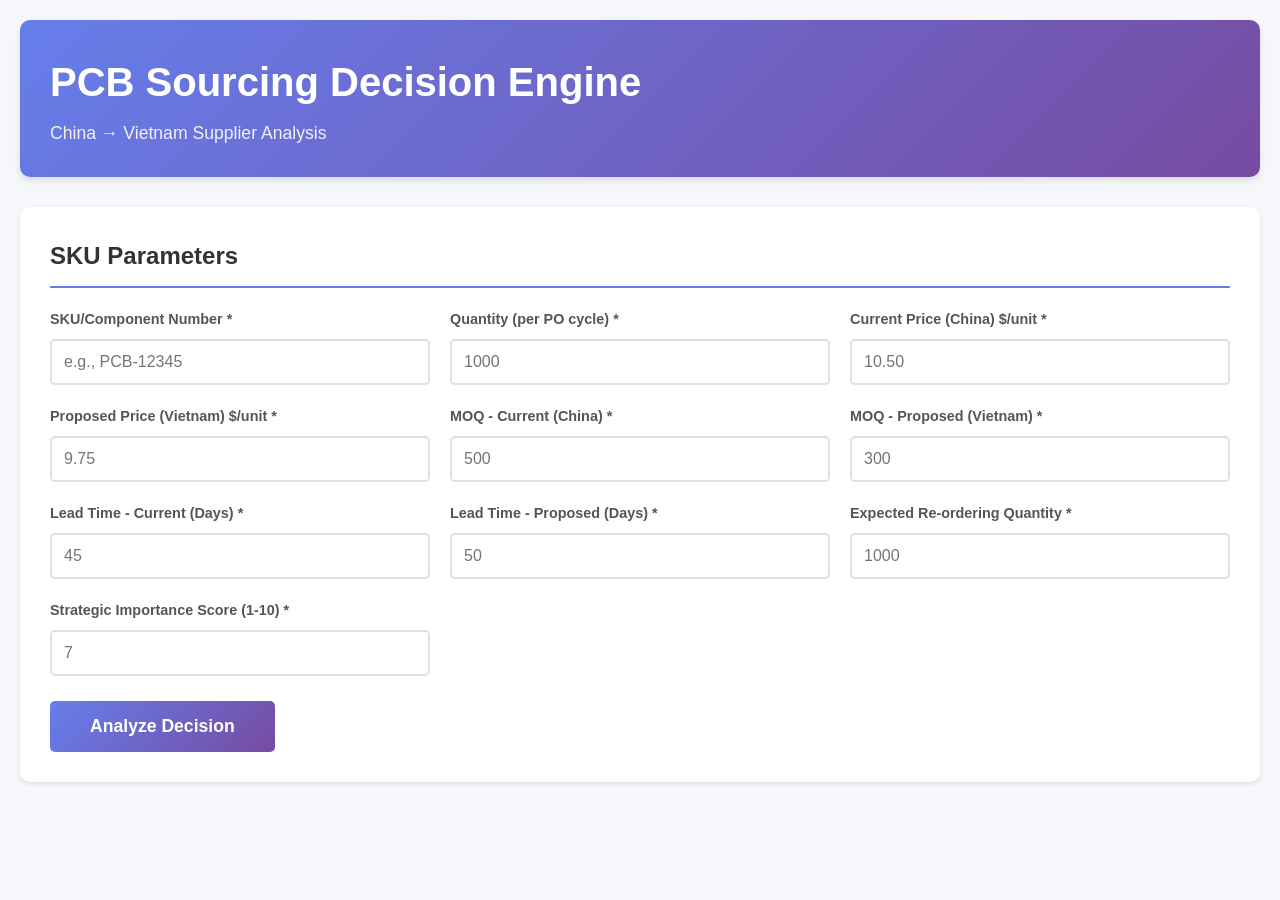
==== commit 6d34de1b: "Add interactive scenario controls and complete data integration architecture - Added interactive sce" ====
--- a/index.html
+++ b/index.html
@@ -3,881 +3,891 @@
 <head>
     <meta charset="UTF-8">
     <meta name="viewport" content="width=device-width, initial-scale=1.0">
-    <meta name="description" content="Hytraq - Hybrid GPS + NFC tracking solutions enabling green competitive advantage and ESG goals. Sustainable, rechargeable tracking for supply chain traceability and decarbonization.">
-    <title>Hytraq – Hybrid Tracking | GPS + NFC Technology</title>
-    <link rel="stylesheet" href="css/styles.css">
+    <title>PCB Sourcing Decision Engine</title>
+    <style>
+        * {
+            margin: 0;
+            padding: 0;
+            box-sizing: border-box;
+        }
+
+        body {
+            font-family: -apple-system, BlinkMacSystemFont, 'Segoe UI', Roboto, Oxygen, Ubuntu, Cantarell, sans-serif;
+            background: #f5f7fa;
+            color: #333;
+            line-height: 1.6;
+        }
+
+        .container {
+            max-width: 1400px;
+            margin: 0 auto;
+            padding: 20px;
+        }
+
+        header {
+            background: linear-gradient(135deg, #667eea 0%, #764ba2 100%);
+            color: white;
+            padding: 30px;
+            border-radius: 10px;
+            margin-bottom: 30px;
+            box-shadow: 0 4px 6px rgba(0, 0, 0, 0.1);
+        }
+
+        header h1 {
+            font-size: 2.5em;
+            margin-bottom: 5px;
+        }
+
+        .subtitle {
+            font-size: 1.1em;
+            opacity: 0.9;
+        }
+
+        .main-content {
+            display: flex;
+            flex-direction: column;
+            gap: 30px;
+        }
+
+        .input-section {
+            background: white;
+            padding: 30px;
+            border-radius: 10px;
+            box-shadow: 0 2px 4px rgba(0, 0, 0, 0.1);
+        }
+
+        .input-section h2 {
+            margin-bottom: 20px;
+            color: #333;
+            border-bottom: 2px solid #667eea;
+            padding-bottom: 10px;
+        }
+
+        .form-grid {
+            display: grid;
+            grid-template-columns: repeat(auto-fit, minmax(300px, 1fr));
+            gap: 20px;
+            margin-bottom: 25px;
+        }
+
+        .form-group {
+            display: flex;
+            flex-direction: column;
+        }
+
+        .form-group label {
+            font-weight: 600;
+            margin-bottom: 8px;
+            color: #555;
+            font-size: 0.9em;
+        }
+
+        .form-group input {
+            padding: 12px;
+            border: 2px solid #e0e0e0;
+            border-radius: 5px;
+            font-size: 1em;
+            transition: border-color 0.3s;
+        }
+
+        .form-group input:focus {
+            outline: none;
+            border-color: #667eea;
+        }
+
+        .btn-primary {
+            background: linear-gradient(135deg, #667eea 0%, #764ba2 100%);
+            color: white;
+            padding: 15px 40px;
+            border: none;
+            border-radius: 5px;
+            font-size: 1.1em;
+            font-weight: 600;
+            cursor: pointer;
+            transition: transform 0.2s, box-shadow 0.2s;
+        }
+
+        .btn-primary:hover {
+            transform: translateY(-2px);
+            box-shadow: 0 4px 12px rgba(102, 126, 234, 0.4);
+        }
+
+        .results-section {
+            margin-top: 20px;
+        }
+
+        .recommendation-box {
+            background: white;
+            padding: 30px;
+            border-radius: 10px;
+            box-shadow: 0 4px 6px rgba(0, 0, 0, 0.1);
+            margin-bottom: 20px;
+            text-align: center;
+        }
+
+        .recommendation-box.switch {
+            border-left: 5px solid #10b981;
+        }
+
+        .recommendation-box.stay {
+            border-left: 5px solid #ef4444;
+        }
+
+        .recommendation-box h2 {
+            font-size: 2em;
+            margin-bottom: 15px;
+        }
+
+        .switch h2 {
+            color: #10b981;
+        }
+
+        .stay h2 {
+            color: #ef4444;
+        }
+
+        .savings-display {
+            font-size: 1.5em;
+            font-weight: bold;
+            color: #10b981;
+            margin-top: 10px;
+        }
+
+        .results-grid {
+            display: grid;
+            grid-template-columns: repeat(auto-fit, minmax(350px, 1fr));
+            gap: 20px;
+        }
+
+        .result-card {
+            background: white;
+            padding: 25px;
+            border-radius: 10px;
+            box-shadow: 0 2px 4px rgba(0, 0, 0, 0.1);
+        }
+
+        .result-card h3 {
+            color: #333;
+            margin-bottom: 20px;
+            padding-bottom: 10px;
+            border-bottom: 2px solid #e0e0e0;
+        }
+
+        .metric {
+            display: flex;
+            justify-content: space-between;
+            padding: 12px 0;
+            border-bottom: 1px solid #f0f0f0;
+        }
+
+        .metric:last-child {
+            border-bottom: none;
+        }
+
+        .metric-label {
+            font-weight: 600;
+            color: #666;
+        }
+
+        .metric-value {
+            font-weight: bold;
+            color: #333;
+            font-size: 1.1em;
+        }
+
+        .positive {
+            color: #10b981;
+        }
+
+        .negative {
+            color: #ef4444;
+        }
+
+        .cost-breakdown {
+            margin-top: 20px;
+            padding-top: 20px;
+            border-top: 1px solid #e0e0e0;
+        }
+
+        .cost-breakdown h4 {
+            margin-bottom: 10px;
+            color: #555;
+        }
+
+        .cost-item {
+            display: flex;
+            justify-content: space-between;
+            padding: 5px 0;
+            font-size: 0.9em;
+            color: #666;
+        }
+
+        .risk-comparison {
+            display: flex;
+            flex-direction: column;
+            gap: 20px;
+        }
+
+        .risk-item {
+            padding: 15px;
+            background: #f9fafb;
+            border-radius: 5px;
+        }
+
+        .risk-item h4 {
+            margin-bottom: 10px;
+            color: #333;
+        }
+
+        .risk-score {
+            font-size: 2em;
+            font-weight: bold;
+            text-align: center;
+            padding: 15px;
+            background: white;
+            border-radius: 5px;
+            margin: 10px 0;
+        }
+
+        .risk-score.low {
+            color: #10b981;
+        }
+
+        .risk-score.medium {
+            color: #f59e0b;
+        }
+
+        .risk-score.high {
+            color: #ef4444;
+        }
+
+        .risk-breakdown {
+            margin-top: 15px;
+            font-size: 0.9em;
+        }
+
+        .risk-component {
+            display: flex;
+            justify-content: space-between;
+            padding: 5px 0;
+            color: #666;
+        }
+
+        .contingency-item, .question-item {
+            padding: 15px;
+            margin-bottom: 15px;
+            border-radius: 5px;
+            border-left: 4px solid #667eea;
+            background: #f9fafb;
+        }
+
+        .contingency-item h4, .question-item h4 {
+            color: #333;
+            margin-bottom: 8px;
+        }
+
+        .contingency-item .priority {
+            display: inline-block;
+            padding: 3px 8px;
+            border-radius: 3px;
+            font-size: 0.8em;
+            font-weight: 600;
+            margin-right: 10px;
+        }
+
+        .priority.high {
+            background: #fee2e2;
+            color: #991b1b;
+        }
+
+        .priority.medium {
+            background: #fef3c7;
+            color: #92400e;
+        }
+
+        .priority.low {
+            background: #d1fae5;
+            color: #065f46;
+        }
+
+        .question-item .category {
+            display: inline-block;
+            padding: 3px 8px;
+            background: #e0e7ff;
+            color: #3730a3;
+            border-radius: 3px;
+            font-size: 0.8em;
+            font-weight: 600;
+            margin-bottom: 8px;
+        }
+
+        .supplier-metrics-grid {
+            display: grid;
+            grid-template-columns: 1fr 1fr;
+            gap: 20px;
+        }
+
+        .supplier-metric-group {
+            padding: 15px;
+            background: #f9fafb;
+            border-radius: 5px;
+        }
+
+        .supplier-metric-group h4 {
+            margin-bottom: 15px;
+            color: #333;
+            border-bottom: 1px solid #e0e0e0;
+            padding-bottom: 8px;
+        }
+
+        .supplier-metric {
+            display: flex;
+            justify-content: space-between;
+            padding: 8px 0;
+            font-size: 0.9em;
+        }
+
+        @media (max-width: 768px) {
+            .form-grid {
+                grid-template-columns: 1fr;
+            }
+            
+            .results-grid {
+                grid-template-columns: 1fr;
+            }
+            
+            header h1 {
+                font-size: 1.8em;
+            }
+        }
+    </style>
 </head>
 <body>
-
-<header>
-    <div class="logo"><strong>HYTRAQ</strong></div>
-    <nav>
-        <a href="#home">Home</a>
-        <a href="#esg-benefits">ESG Benefits</a>
-        <a href="#difference">The Difference</a>
-        <a href="#usecases">Use Cases</a>
-        <a href="#solutions">Solutions</a>
-        <a href="#capabilities">Capabilities</a>
-        <a href="#demo" class="cta">Demo</a>
-    </nav>
-</header>
-
-<!-- ============================
-HOME PAGE / HERO
-=============================== -->
-<section id="home" class="hero">
-    <div>
-        <h1>Hytraq — Click & Connect: Closing the visibility gap between indoor and outdoor tracking with hybrid GPS + NFC technology.</h1>
-        <p class="tbl-subtitle">Enabling Green Competitive Advantage and Traceability for a more Sustainable Supply Chain.</p>
-        <p class="value-prop"><strong>GPS provides the where, NFC provides the what.</strong></p>
-        <p class="secondary-slogan">Click & Connect: Temporary Insights, Long-Term Benefits.</p>
-        <div class="hero-buttons">
-            <a href="#esg-benefits">ESG Benefits</a>
-            <a href="#difference">Discover The Difference</a>
-            <a href="#usecases">Explore Use Cases</a>
-            <a href="#demo">Request Demo</a>
+    <div class="container">
+        <header>
+            <h1>PCB Sourcing Decision Engine</h1>
+            <p class="subtitle">China → Vietnam Supplier Analysis</p>
+        </header>
+
+        <div class="main-content">
+            <!-- Input Form -->
+            <section class="input-section">
+                <h2>SKU Parameters</h2>
+                <form id="analysisForm">
+                    <div class="form-grid">
+                        <div class="form-group">
+                            <label for="sku">SKU/Component Number *</label>
+                            <input type="text" id="sku" name="sku" required placeholder="e.g., PCB-12345">
+                        </div>
+
+                        <div class="form-group">
+                            <label for="quantity">Quantity (per PO cycle) *</label>
+                            <input type="number" id="quantity" name="quantity" required min="1" placeholder="1000">
+                        </div>
+
+                        <div class="form-group">
+                            <label for="price_current">Current Price (China) $/unit *</label>
+                            <input type="number" id="price_current" name="price_current" required step="0.01" min="0" placeholder="10.50">
+                        </div>
+
+                        <div class="form-group">
+                            <label for="price_proposed">Proposed Price (Vietnam) $/unit *</label>
+                            <input type="number" id="price_proposed" name="price_proposed" required step="0.01" min="0" placeholder="9.75">
+                        </div>
+
+                        <div class="form-group">
+                            <label for="moq_current">MOQ - Current (China) *</label>
+                            <input type="number" id="moq_current" name="moq_current" required min="1" placeholder="500">
+                        </div>
+
+                        <div class="form-group">
+                            <label for="moq_proposed">MOQ - Proposed (Vietnam) *</label>
+                            <input type="number" id="moq_proposed" name="moq_proposed" required min="1" placeholder="300">
+                        </div>
+
+                        <div class="form-group">
+                            <label for="lead_time_current">Lead Time - Current (Days) *</label>
+                            <input type="number" id="lead_time_current" name="lead_time_current" required min="1" placeholder="45">
+                        </div>
+
+                        <div class="form-group">
+                            <label for="lead_time_proposed">Lead Time - Proposed (Days) *</label>
+                            <input type="number" id="lead_time_proposed" name="lead_time_proposed" required min="1" placeholder="50">
+                        </div>
+
+                        <div class="form-group">
+                            <label for="reorder_quantity">Expected Re-ordering Quantity *</label>
+                            <input type="number" id="reorder_quantity" name="reorder_quantity" required step="0.01" min="0" placeholder="1000">
+                        </div>
+
+                        <div class="form-group">
+                            <label for="sis">Strategic Importance Score (1-10) *</label>
+                            <input type="number" id="sis" name="sis" required min="1" max="10" placeholder="7">
+                        </div>
+                    </div>
+
+                    <button type="submit" class="btn-primary">Analyze Decision</button>
+                </form>
+            </section>
+
+            <!-- Results Section -->
+            <section class="results-section" id="resultsSection" style="display: none;">
+                <div class="recommendation-box" id="recommendationBox">
+                    <h2 id="recommendationTitle"></h2>
+                    <div class="savings-display" id="savingsDisplay"></div>
+                </div>
+
+                <div class="results-grid">
+                    <!-- Financial Analysis -->
+                    <div class="result-card">
+                        <h3>Cash Flow Analysis</h3>
+                        <div class="metric">
+                            <span class="metric-label">NPV Delta:</span>
+                            <span class="metric-value" id="npvDelta"></span>
+                        </div>
+                        <div class="metric">
+                            <span class="metric-label">Current Total Cost:</span>
+                            <span class="metric-value" id="currentCost"></span>
+                        </div>
+                        <div class="metric">
+                            <span class="metric-label">Proposed Total Cost:</span>
+                            <span class="metric-value" id="proposedCost"></span>
+                        </div>
+                        <div class="cost-breakdown" id="costBreakdown"></div>
+                    </div>
+
+                    <!-- Risk Analysis -->
+                    <div class="result-card">
+                        <h3>Geopolitical Risk Scores</h3>
+                        <div class="risk-comparison">
+                            <div class="risk-item">
+                                <h4>China (Current)</h4>
+                                <div class="risk-score" id="currentRiskScore"></div>
+                                <div class="risk-breakdown" id="currentRiskBreakdown"></div>
+                            </div>
+                            <div class="risk-item">
+                                <h4>Vietnam (Proposed)</h4>
+                                <div class="risk-score" id="proposedRiskScore"></div>
+                                <div class="risk-breakdown" id="proposedRiskBreakdown"></div>
+                            </div>
+                        </div>
+                    </div>
+
+                    <!-- Supplier Metrics -->
+                    <div class="result-card">
+                        <h3>Supplier Metrics</h3>
+                        <div id="supplierMetrics"></div>
+                    </div>
+
+                    <!-- Contingency Recommendations -->
+                    <div class="result-card">
+                        <h3>Contingency Planning</h3>
+                        <div id="contingencyRecommendations"></div>
+                    </div>
+
+                    <!-- Legal Questions -->
+                    <div class="result-card">
+                        <h3>Questions for Legal/Engineering/Security Teams</h3>
+                        <div id="legalQuestions"></div>
+                    </div>
+
+                    <!-- Email Generator -->
+                    <div class="result-card">
+                        <h3>Email Generator Prompt</h3>
+                        <div id="emailGenerator"></div>
+                    </div>
+                </div>
+            </section>
         </div>
     </div>
-    <div class="hero-graphic">
-        <svg viewBox="0 0 450 300" xmlns="http://www.w3.org/2000/svg">
-            <!-- Background -->
-            <rect width="450" height="300" fill="#f5f6fa" rx="8"/>
-            <!-- GPS Satellite -->
-            <g transform="translate(50, 50)">
-                <circle cx="0" cy="0" r="25" fill="#0a0f2c" opacity="0.1"/>
-                <circle cx="0" cy="0" r="15" fill="#0a0f2c"/>
-                <rect x="-8" y="-2" width="16" height="4" fill="#28a745"/>
-                <rect x="-2" y="-8" width="4" height="16" fill="#28a745"/>
-            </g>
-            <!-- NFC Tag -->
-            <g transform="translate(350, 200)">
-                <rect x="-30" y="-20" width="60" height="40" fill="#0a0f2c" rx="4"/>
-                <rect x="-25" y="-15" width="50" height="30" fill="#28a745" opacity="0.3"/>
-                <circle cx="0" cy="0" r="8" fill="#28a745"/>
-            </g>
-            <!-- Connection Lines -->
-            <path d="M 75 75 Q 225 150 350 200" stroke="#28a745" stroke-width="3" fill="none" stroke-dasharray="5,5" opacity="0.6"/>
-            <!-- Device Icon -->
-            <g transform="translate(225, 150)">
-                <rect x="-40" y="-30" width="80" height="60" fill="#0a0f2c" rx="8"/>
-                <circle cx="0" cy="0" r="12" fill="#28a745"/>
-                <rect x="-15" y="-5" width="30" height="10" fill="#28a745" opacity="0.5"/>
-            </g>
-            <!-- Signal Waves -->
-            <g transform="translate(225, 150)">
-                <circle cx="0" cy="0" r="50" fill="none" stroke="#28a745" stroke-width="2" opacity="0.3"/>
-                <circle cx="0" cy="0" r="70" fill="none" stroke="#28a745" stroke-width="2" opacity="0.2"/>
-            </g>
-        </svg>
-    </div>
-</section>
-
-<!-- ============================
-COST MESSAGE
-=============================== -->
-<section class="section highlight-section">
-    <h2>GPS tracking too expensive? Think again.</h2>
-    <p class="cost-message-intro">Hytraq's model lowers the cost barrier for adopting sustainable tracking solutions, making it an effort to safeguard <strong>future business prospects</strong> while advancing environmental goals.</p>
-    <div class="grid-2">
-        <div>
-            <p>Hytraq delivers temporary, rechargeable GPS tracking that attaches in seconds and pairs with existing NFC labels automatically.</p>
-            <ul class="feature-list">
-                <li>Track for months</li>
-                <li>Recharge and redeploy</li>
-                <li>Indoor NFC + outdoor GPS</li>
-                <li>Zero infrastructure</li>
-                <li>High cost efficiency</li>
-                <li>Engineered for Sustainability: Fully rechargeable and highly cost-efficient, reducing e-waste and maximizing asset life</li>
-            </ul>
-        </div>
-        <div class="section-graphic">
-            <svg viewBox="0 0 450 300" xmlns="http://www.w3.org/2000/svg">
-                <!-- Background -->
-                <rect width="450" height="300" fill="#f8f9fa" rx="8"/>
-                <!-- Map Grid -->
-                <defs>
-                    <pattern id="grid" width="40" height="40" patternUnits="userSpaceOnUse">
-                        <path d="M 40 0 L 0 0 0 40" fill="none" stroke="#e0e0e0" stroke-width="1"/>
-                    </pattern>
-                </defs>
-                <rect width="450" height="300" fill="url(#grid)"/>
-                <!-- Route Path -->
-                <path d="M 50 250 Q 150 150 250 100 T 400 80" stroke="#28a745" stroke-width="4" fill="none" stroke-linecap="round"/>
-                <!-- Location Points -->
-                <g transform="translate(50, 250)">
-                    <circle cx="0" cy="0" r="12" fill="#28a745"/>
-                    <circle cx="0" cy="0" r="8" fill="#fff"/>
-                </g>
-                <g transform="translate(250, 100)">
-                    <circle cx="0" cy="0" r="12" fill="#0a0f2c"/>
-                    <circle cx="0" cy="0" r="8" fill="#fff"/>
-                </g>
-                <g transform="translate(400, 80)">
-                    <circle cx="0" cy="0" r="12" fill="#28a745"/>
-                    <circle cx="0" cy="0" r="8" fill="#fff"/>
-                </g>
-                <!-- GPS Icon -->
-                <g transform="translate(400, 50)">
-                    <circle cx="0" cy="0" r="20" fill="#0a0f2c" opacity="0.1"/>
-                    <circle cx="0" cy="0" r="12" fill="#0a0f2c"/>
-                    <rect x="-6" y="-1" width="12" height="2" fill="#28a745"/>
-                    <rect x="-1" y="-6" width="2" height="12" fill="#28a745"/>
-                </g>
-            </svg>
-        </div>
-    </div>
-</section>
-
-<!-- ============================
-THE HYTRAQ DIFFERENCE
-=============================== -->
-<section id="difference" class="section">
-    <h2>The Hytraq Difference</h2>
-    <p class="section-intro">Only Hybrid offers the complete solution: Indoor Identification, Outdoor Tracking, and Automatic Pairing with High Cost Efficiency.</p>
-    <div class="table-section">
-        <table>
-            <thead>
-                <tr>
-                    <th>Capability</th>
-                    <th>Hybrid (Hytraq)</th>
-                    <th>GPS Only</th>
-                    <th>NFC Only</th>
-                </tr>
-            </thead>
-            <tbody>
-                <tr>
-                    <td><strong>Indoor Identification</strong></td>
-                    <td class="check">✔</td>
-                    <td class="cross">✖</td>
-                    <td class="check">✔</td>
-                </tr>
-                <tr>
-                    <td><strong>Outdoor Tracking</strong></td>
-                    <td class="check">✔</td>
-                    <td class="check">✔</td>
-                    <td class="cross">✖</td>
-                </tr>
-                <tr>
-                    <td><strong>Automatic Pairing</strong></td>
-                    <td class="check">✔</td>
-                    <td class="cross">✖</td>
-                    <td class="cross">✖</td>
-                </tr>
-                <tr>
-                    <td><strong>Cost Efficiency</strong></td>
-                    <td class="highlight-cell">High</td>
-                    <td>Low</td>
-                    <td>Very High</td>
-                </tr>
-                <tr>
-                    <td><strong>Temporary Deployment</strong></td>
-                    <td class="check">✔</td>
-                    <td class="cross">✖</td>
-                    <td class="check">✔</td>
-                </tr>
-                <tr>
-                    <td><strong>Rechargeable & Reusable</strong></td>
-                    <td class="check">✔</td>
-                    <td class="cross">✖</td>
-                    <td class="check">✔</td>
-                </tr>
-                <tr>
-                    <td><strong>Sustainable & Reusable</strong></td>
-                    <td class="check">✔</td>
-                    <td class="cross">✖ (Typically disposable)</td>
-                    <td class="check">✔ (Passive/Long life)</td>
-                </tr>
-                <tr>
-                    <td><strong>Energy Optimization</strong></td>
-                    <td class="check">✔</td>
-                    <td class="cross">✖ (High consumption)</td>
-                    <td class="check">✔</td>
-                </tr>
-            </tbody>
-        </table>
-        <p class="table-note"><strong>Sustainability Commitment:</strong> The device is fully rechargeable and promotes a sustainable deployment cycle. Features like Long-Term Storage Wake-Up use low-power triggers to prevent continuous power drain.</p>
-    </div>
-</section>
-
-<!-- ============================
-HOW HYBRID WORKS (EXPANDED)
-=============================== -->
-<section class="section">
-    <h2>How Hybrid Works</h2>
-    <p class="section-intro">A complete workflow from setup to redeployment, with built-in security and sustainability.</p>
-    <div class="grid-4 workflow-grid">
-        <div class="card workflow-step">
-            <div class="step-number">1</div>
-            <div class="workflow-graphic">
-                <svg viewBox="0 0 120 80" xmlns="http://www.w3.org/2000/svg">
-                    <rect width="120" height="80" fill="#f8f9fa" rx="4"/>
-                    <rect x="30" y="20" width="60" height="40" fill="#0a0f2c" rx="4"/>
-                    <rect x="35" y="25" width="50" height="30" fill="#28a745" opacity="0.3" rx="2"/>
-                    <circle cx="60" cy="40" r="6" fill="#28a745"/>
-                </svg>
-            </div>
-            <h3>Apply NFC label</h3>
-            <p>Quick and easy setup. The NFC label serves as the permanent identifier on your asset.</p>
-        </div>
-        <div class="card workflow-step">
-            <div class="step-number">2</div>
-            <div class="workflow-graphic">
-                <svg viewBox="0 0 120 80" xmlns="http://www.w3.org/2000/svg">
-                    <rect width="120" height="80" fill="#f8f9fa" rx="4"/>
-                    <rect x="20" y="25" width="50" height="30" fill="#0a0f2c" rx="4"/>
-                    <rect x="50" y="30" width="50" height="30" fill="#0a0f2c" rx="4"/>
-                    <path d="M 45 45 L 50 45" stroke="#28a745" stroke-width="3" stroke-linecap="round"/>
-                    <circle cx="60" cy="45" r="4" fill="#28a745"/>
-                </svg>
-            </div>
-            <h3>Place Hytraq → Auto Pairing</h3>
-            <p>Automatic connection through seamless NFC integration. No manual configuration required.</p>
-        </div>
-        <div class="card workflow-step">
-            <div class="step-number">3</div>
-            <div class="workflow-graphic">
-                <svg viewBox="0 0 120 80" xmlns="http://www.w3.org/2000/svg">
-                    <rect width="120" height="80" fill="#f8f9fa" rx="4"/>
-                    <circle cx="60" cy="40" r="20" fill="#0a0f2c" opacity="0.1"/>
-                    <circle cx="60" cy="40" r="12" fill="#0a0f2c"/>
-                    <rect x="56" y="36" width="8" height="8" fill="#28a745"/>
-                    <path d="M 60 28 L 60 52 M 28 40 L 92 40" stroke="#28a745" stroke-width="2" opacity="0.5"/>
-                </svg>
-            </div>
-            <h3>Real-time Tracking</h3>
-            <p>GPS outdoors for location data. NFC provides <strong>Instant Asset Context: Transform the paper chase into 'Tag. Tap. Done.'</strong> Access asset history, maintenance records, manuals, and work orders instantly for maintenance teams. Continuous monitoring with sensor triggers.</p>
-        </div>
-        <div class="card workflow-step">
-            <div class="step-number">4</div>
-            <div class="workflow-graphic">
-                <svg viewBox="0 0 120 80" xmlns="http://www.w3.org/2000/svg">
-                    <rect width="120" height="80" fill="#f8f9fa" rx="4"/>
-                    <circle cx="60" cy="40" r="25" fill="#28a745" opacity="0.1"/>
-                    <circle cx="60" cy="40" r="18" fill="#28a745" opacity="0.2"/>
-                    <path d="M 60 22 L 75 40 L 60 35 L 45 40 Z" fill="#28a745"/>
-                    <circle cx="60" cy="40" r="6" fill="#0a0f2c"/>
-                </svg>
-            </div>
-            <h3>Unpair, Recharge, Reuse → Sustainable Deployment Cycle & Enhanced Resource Recovery</h3>
-            <p>Once removed, immediate unpairing message is sent. Recharge via integrated wireless charging mechanism and ready for the next job. The reusable nature supports a <strong>sustainable deployment cycle</strong> and contributes to the goal of <strong>Enhanced Resource Recovery</strong> by maximizing resource utility.</p>
-            <p class="security-note"><strong>Enhanced Security:</strong> For further security, authenticated attachment and removal is possible, by having workers scan a personal NFC card or mobile app.</p>
-        </div>
-    </div>
-    <div class="workflow-note">
-        <p><strong>Recharge and repeat:</strong> The tracker is designed for sustainable, temporary deployment cycles, maximizing value and minimizing waste.</p>
-    </div>
-</section>
-
-<!-- ============================
-ACCOUNTABILITY & DATA INSIGHTS
-=============================== -->
-<section class="section insights-section">
-    <h2>Accountability & Data Insights</h2>
-    <p class="section-intro">Better visibility enables better decisions, compliance, and operational optimization.</p>
-    <div class="grid-3">
-        <div class="card">
-            <h3>Enforcing Accountability</h3>
-            <p>Identify transport parties responsible for shocks, drops, or mishandling. Precise sensor data (rotation, steps, sound) provides clear evidence of events and responsible parties.</p>
-        </div>
-        <div class="card">
-            <h3>Insurance Differentiation</h3>
-            <p>Comprehensive data collection enables insurance differentiation based on actual risk profiles. Better data leads to better rates for responsible operators.</p>
-        </div>
-        <div class="card">
-            <h3>Operational Optimization</h3>
-            <p>Correct errors and strengthen successful methods. Long-term data collection supports logistical analysis, traceability, transparency, and adaptive routing strategies.</p>
-        </div>
-    </div>
-</section>
-
-<!-- ============================
-ESG BENEFITS - DATA-DRIVEN ESG
-=============================== -->
-<section id="esg-benefits" class="section esg-section">
-    <h2>ESG Benefits: Data-Driven Competitive Advantage</h2>
-    <p class="section-intro">Hytraq's long-term data collection directly supports your Environmental, Social, and Governance (ESG) reporting and risk management, positioning data as a catalyst for decarbonization and sustainable operations.</p>
-    
-    <div class="esg-container-centered">
-        <div class="esg-nav-center">
-            <div class="esg-nav-item active" data-target="planet-profit">
-                <span class="pillar-icon">🌍</span>
-                <span class="nav-text">Planet & Profit</span>
-            </div>
-            <div class="esg-nav-item" data-target="governance">
-                <span class="pillar-icon">📊</span>
-                <span class="nav-text">Governance</span>
-            </div>
-            <div class="esg-nav-item" data-target="risk-value">
-                <span class="pillar-icon">💰</span>
-                <span class="nav-text">Risk & Value</span>
-            </div>
-        </div>
-
-            <!-- Planet & Profit -->
-            <div id="planet-profit" class="esg-pillar-expandable active">
-                <div class="pillar-header">
-                    <div class="pillar-graphic">
-                        <svg viewBox="0 0 80 80" xmlns="http://www.w3.org/2000/svg">
-                            <circle cx="40" cy="40" r="35" fill="#28a745" opacity="0.1"/>
-                            <circle cx="40" cy="40" r="25" fill="#28a745" opacity="0.2"/>
-                            <path d="M 40 15 Q 25 25 25 40 Q 25 55 40 65 Q 55 55 55 40 Q 55 25 40 15" fill="#28a745"/>
-                            <circle cx="40" cy="40" r="8" fill="#fff"/>
-                        </svg>
-                    </div>
-                    <h3>Planet & Profit (Efficiency)</h3>
+
+    <script>
+        // Mock supplier data
+        const suppliers = {
+            china: {
+                country: "China",
+                company_type: "State Enterprise",
+                gas: 0.35,
+                cmdi: 0.85,
+                ssp: 0.75,
+                fvm: 1.45,
+                freight_cost_per_unit: 2.50,
+                tariffs_percent: 25.0,
+                tfrf: 0.31
+            },
+            vietnam: {
+                country: "Vietnam",
+                company_type: "Private",
+                gas: 0.72,
+                cmdi: 0.45,
+                ssp: 0.25,
+                fvm: 1.15,
+                freight_cost_per_unit: 2.30,
+                tariffs_percent: 0.0,
+                tfrf: 0.15
+            }
+        };
+
+        // Calculate NPV Delta
+        function calculateNPVDelta(skuParams, currentSupplier, proposedSupplier) {
+            const quantity = skuParams.quantity;
+            const r = 0.05; // Discount rate (5%)
+            const t = Math.max(skuParams.lead_time_current, skuParams.lead_time_proposed) / 365;
+
+            // Current supplier costs
+            const priceCostCurrent = skuParams.price_current * quantity;
+            const freightCostCurrent = currentSupplier.freight_cost_per_unit * quantity * currentSupplier.fvm;
+            const dutiesCurrent = priceCostCurrent * (currentSupplier.tariffs_percent / 100);
+            const totalCostCurrent = -(priceCostCurrent + freightCostCurrent + dutiesCurrent);
+
+            // Proposed supplier costs
+            const priceCostProposed = skuParams.price_proposed * quantity;
+            const freightCostProposed = proposedSupplier.freight_cost_per_unit * quantity * proposedSupplier.fvm;
+            const dutiesProposed = priceCostProposed * (proposedSupplier.tariffs_percent / 100);
+            const totalCostProposed = -(priceCostProposed + freightCostProposed + dutiesProposed);
+
+            // Calculate NPV delta
+            const cashFlowDelta = totalCostProposed - totalCostCurrent;
+            const npvDelta = cashFlowDelta / Math.pow(1 + r, t);
+
+            return {
+                npv_delta: npvDelta,
+                cost_current: Math.abs(totalCostCurrent),
+                cost_proposed: Math.abs(totalCostProposed),
+                cash_flow_delta: cashFlowDelta,
+                details: {
+                    price_cost_current: priceCostCurrent,
+                    freight_cost_current: freightCostCurrent,
+                    duties_current: dutiesCurrent,
+                    price_cost_proposed: priceCostProposed,
+                    freight_cost_proposed: freightCostProposed,
+                    duties_proposed: dutiesProposed
+                }
+            };
+        }
+
+        // Calculate Risk Score
+        function calculateRiskScore(supplier) {
+            const gtsPenalty = 1.0 - supplier.gas;
+            const gsv = (supplier.cmdi * 0.6 + supplier.ssp * 0.4);
+            let glvScore = (supplier.fvm - 1.0) / 1.0;
+            glvScore = Math.min(glvScore, 1.0);
+
+            const riskScore = 0.4 * gtsPenalty + 0.3 * gsv + 0.3 * glvScore;
+
+            return {
+                total_risk_score: riskScore,
+                gts_penalty: gtsPenalty,
+                gsv: gsv,
+                glv_score: glvScore,
+                components: {
+                    gas: supplier.gas,
+                    cmdi: supplier.cmdi,
+                    ssp: supplier.ssp,
+                    fvm: supplier.fvm
+                }
+            };
+        }
+
+        // Generate contingency recommendations
+        function generateContingencyRecommendations(riskData) {
+            const recommendations = [];
+
+            if (riskData.glv_score > 0.4) {
+                recommendations.push({
+                    priority: 'High',
+                    category: 'Logistics',
+                    recommendation: `Given high Geopolitical Logistics Volatility (GLV: ${(riskData.glv_score * 100).toFixed(1)}%), review alternative freight providers and shipping routes. Consider diversifying between air and sea freight options to mitigate maritime disruption risks.`
+                });
+            }
+
+            if (riskData.gsv > 0.5) {
+                recommendations.push({
+                    priority: 'High',
+                    category: 'Supply Chain',
+                    recommendation: `High Geopolitical Supply Vulnerability (GSV: ${(riskData.gsv * 100).toFixed(1)}%) detected. Increase safety stock by 30-60 days to mitigate potential targeted sanction exposure or resource nationalism disruptions.`
+                });
+            }
+
+            if (riskData.gts_penalty > 0.5) {
+                recommendations.push({
+                    priority: 'Medium',
+                    category: 'Trade Relations',
+                    recommendation: `Elevated trade stability risk (GTS Penalty: ${(riskData.gts_penalty * 100).toFixed(1)}%). Monitor trade policy changes and maintain relationships with alternative suppliers in different regions.`
+                });
+            }
+
+            if (recommendations.length === 0) {
+                recommendations.push({
+                    priority: 'Low',
+                    category: 'General',
+                    recommendation: "Risk factors are within acceptable ranges. Continue standard monitoring protocols."
+                });
+            }
+
+            return recommendations;
+        }
+
+        // Generate legal questions
+        function generateLegalQuestions(skuParams, supplier, riskData) {
+            const questions = [];
+
+            if (supplier.ssp > 0.5) {
+                questions.push({
+                    category: 'Legal',
+                    question: `Given the high Strategic Shielding Potential (SSP: ${(supplier.ssp * 100).toFixed(0)}%) of the ${supplier.country} supplier, what is our legal exposure if the supplier is subjected to targeted sanctions, potentially leading to asset freezing or supply chain disruption?`
+                });
+            }
+
+            if (riskData.gsv > 0.5) {
+                questions.push({
+                    category: 'Engineering/Security',
+                    question: `With Critical Mineral Dependency Index (CMDI: ${(riskData.components.cmdi * 100).toFixed(0)}%) at elevated levels, what are our options for component substitution or alternative sourcing to reduce dependency on geopolitically sensitive materials?`
+                });
+            }
+
+            if (supplier.tfrf > 0.2) {
+                questions.push({
+                    category: 'Supply Chain',
+                    question: `Trade Fragmentation Risk Factor (TFRF: ${(supplier.tfrf * 100).toFixed(0)}%) indicates potential ${(supplier.tfrf * 100).toFixed(0)}% cost increase from trade restrictions. What is our contingency plan if trade flows between blocs are disrupted?`
+                });
+            }
+
+            questions.push({
+                category: 'General',
+                question: `For SKU ${skuParams.sku} with Strategic Importance Score ${skuParams.sis}/10, what is the acceptable risk threshold for supply disruption, and do we have backup inventory strategies in place?`
+            });
+
+            return questions;
+        }
+
+        // Main decision calculation
+        function calculateDecision(skuParams, currentSupplier, proposedSupplier) {
+            const npvResult = calculateNPVDelta(skuParams, currentSupplier, proposedSupplier);
+            const currentRisk = calculateRiskScore(currentSupplier);
+            const proposedRisk = calculateRiskScore(proposedSupplier);
+
+            // Calculate Expected Loss
+            const annualSkuRevenue = skuParams.price_current * skuParams.reorder_quantity * 12;
+            const probabilityDisruption = proposedRisk.total_risk_score * 0.5;
+            const impactMagnitude = 0.25;
+            const eLoss = annualSkuRevenue * probabilityDisruption * impactMagnitude;
+
+            // Calculate weighted decision
+            const riskAdjustment = proposedRisk.total_risk_score * eLoss;
+            const wDecision = npvResult.npv_delta - riskAdjustment;
+
+            const recommendation = wDecision > 0 ? "SWITCH TO VIETNAM" : "STAY WITH CHINA";
+            const chosenSupplier = wDecision > 0 ? proposedSupplier : currentSupplier;
+            const chosenRisk = wDecision > 0 ? proposedRisk : currentRisk;
+
+            const riskDelta = Math.abs(proposedRisk.total_risk_score - currentRisk.total_risk_score);
+
+            return {
+                recommendation: recommendation,
+                w_decision: wDecision,
+                npv_delta: npvResult.npv_delta,
+                cost_savings: Math.abs(npvResult.npv_delta) > 0 && npvResult.npv_delta > 0 ? Math.abs(npvResult.npv_delta) : 0,
+                current_cost: npvResult.cost_current,
+                proposed_cost: npvResult.cost_proposed,
+                risk_analysis: {
+                    current_risk: currentRisk,
+                    proposed_risk: proposedRisk,
+                    risk_delta: riskDelta
+                },
+                expected_loss: eLoss,
+                risk_adjustment: riskAdjustment,
+                supplier_metrics: {
+                    current: {
+                        gas: currentSupplier.gas,
+                        fvm: currentSupplier.fvm,
+                        tfrf: currentSupplier.tfrf,
+                        tariffs_percent: currentSupplier.tariffs_percent
+                    },
+                    proposed: {
+                        gas: proposedSupplier.gas,
+                        fvm: proposedSupplier.fvm,
+                        tfrf: proposedSupplier.tfrf,
+                        tariffs_percent: proposedSupplier.tariffs_percent
+                    }
+                },
+                cost_breakdown: npvResult.details,
+                contingency_recommendations: generateContingencyRecommendations(chosenRisk),
+                legal_questions: generateLegalQuestions(skuParams, chosenSupplier, chosenRisk),
+                email_generator_prompt: `Generate monthly email update based on changes to TFRF/FVM metrics. Current TFRF: China ${(currentSupplier.tfrf * 100).toFixed(0)}%, Vietnam ${(proposedSupplier.tfrf * 100).toFixed(0)}%. Current FVM: China ${currentSupplier.fvm.toFixed(2)}x, Vietnam ${proposedSupplier.fvm.toFixed(2)}x.`
+            };
+        }
+
+        // Format currency
+        function formatCurrency(value) {
+            return new Intl.NumberFormat('en-US', {
+                style: 'currency',
+                currency: 'USD',
+                minimumFractionDigits: 0,
+                maximumFractionDigits: 0
+            }).format(value);
+        }
+
+        // Get risk class
+        function getRiskClass(score) {
+            if (score < 0.33) return 'low';
+            if (score < 0.66) return 'medium';
+            return 'high';
+        }
+
+        // Display results
+        function displayResults(data) {
+            const resultsSection = document.getElementById('resultsSection');
+            const recommendationBox = document.getElementById('recommendationBox');
+            const recommendationTitle = document.getElementById('recommendationTitle');
+            const savingsDisplay = document.getElementById('savingsDisplay');
+
+            const isSwitch = data.recommendation === 'SWITCH TO VIETNAM';
+            recommendationBox.className = `recommendation-box ${isSwitch ? 'switch' : 'stay'}`;
+            recommendationTitle.textContent = `Recommended: ${data.recommendation}`;
+
+            if (data.cost_savings > 0) {
+                savingsDisplay.textContent = `${formatCurrency(data.cost_savings)} Saved per Cycle`;
+                savingsDisplay.className = 'savings-display positive';
+            } else {
+                savingsDisplay.textContent = `Additional Cost: ${formatCurrency(Math.abs(data.npv_delta))}`;
+                savingsDisplay.className = 'savings-display negative';
+            }
+
+            // Financial Analysis
+            document.getElementById('npvDelta').textContent = formatCurrency(data.npv_delta);
+            document.getElementById('npvDelta').className = `metric-value ${data.npv_delta > 0 ? 'positive' : 'negative'}`;
+            document.getElementById('currentCost').textContent = formatCurrency(data.current_cost);
+            document.getElementById('proposedCost').textContent = formatCurrency(data.proposed_cost);
+
+            // Cost Breakdown
+            const breakdown = data.cost_breakdown;
+            document.getElementById('costBreakdown').innerHTML = `
+                <h4>Current Supplier (China) Breakdown:</h4>
+                <div class="cost-item"><span>Product Cost:</span> <span>${formatCurrency(breakdown.price_cost_current)}</span></div>
+                <div class="cost-item"><span>Freight (× FVM ${data.supplier_metrics.current.fvm}):</span> <span>${formatCurrency(breakdown.freight_cost_current)}</span></div>
+                <div class="cost-item"><span>Duties (${data.supplier_metrics.current.tariffs_percent}%):</span> <span>${formatCurrency(breakdown.duties_current)}</span></div>
+                <h4 style="margin-top: 15px;">Proposed Supplier (Vietnam) Breakdown:</h4>
+                <div class="cost-item"><span>Product Cost:</span> <span>${formatCurrency(breakdown.price_cost_proposed)}</span></div>
+                <div class="cost-item"><span>Freight (× FVM ${data.supplier_metrics.proposed.fvm}):</span> <span>${formatCurrency(breakdown.freight_cost_proposed)}</span></div>
+                <div class="cost-item"><span>Duties (${data.supplier_metrics.proposed.tariffs_percent}%):</span> <span>${formatCurrency(breakdown.duties_proposed)}</span></div>
+            `;
+
+            // Risk Analysis
+            const currentRisk = data.risk_analysis.current_risk;
+            const proposedRisk = data.risk_analysis.proposed_risk;
+
+            const currentRiskScore = document.getElementById('currentRiskScore');
+            currentRiskScore.textContent = (currentRisk.total_risk_score * 100).toFixed(1) + '%';
+            currentRiskScore.className = `risk-score ${getRiskClass(currentRisk.total_risk_score)}`;
+
+            document.getElementById('currentRiskBreakdown').innerHTML = `
+                <div class="risk-component"><span>GTS Penalty:</span> <span>${(currentRisk.gts_penalty * 100).toFixed(1)}%</span></div>
+                <div class="risk-component"><span>GSV:</span> <span>${(currentRisk.gsv * 100).toFixed(1)}%</span></div>
+                <div class="risk-component"><span>GLV Score:</span> <span>${(currentRisk.glv_score * 100).toFixed(1)}%</span></div>
+            `;
+
+            const proposedRiskScore = document.getElementById('proposedRiskScore');
+            proposedRiskScore.textContent = (proposedRisk.total_risk_score * 100).toFixed(1) + '%';
+            proposedRiskScore.className = `risk-score ${getRiskClass(proposedRisk.total_risk_score)}`;
+
+            document.getElementById('proposedRiskBreakdown').innerHTML = `
+                <div class="risk-component"><span>GTS Penalty:</span> <span>${(proposedRisk.gts_penalty * 100).toFixed(1)}%</span></div>
+                <div class="risk-component"><span>GSV:</span> <span>${(proposedRisk.gsv * 100).toFixed(1)}%</span></div>
+                <div class="risk-component"><span>GLV Score:</span> <span>${(proposedRisk.glv_score * 100).toFixed(1)}%</span></div>
+            `;
+
+            // Supplier Metrics
+            document.getElementById('supplierMetrics').innerHTML = `
+                <div class="supplier-metrics-grid">
+                    <div class="supplier-metric-group">
+                        <h4>China (Current)</h4>
+                        <div class="supplier-metric"><span>GAS:</span> <span>${(data.supplier_metrics.current.gas * 100).toFixed(0)}%</span></div>
+                        <div class="supplier-metric"><span>FVM:</span> <span>×${data.supplier_metrics.current.fvm.toFixed(2)}</span></div>
+                        <div class="supplier-metric"><span>TFRF:</span> <span>${(data.supplier_metrics.current.tfrf * 100).toFixed(0)}%</span></div>
+                        <div class="supplier-metric"><span>Tariffs:</span> <span>${data.supplier_metrics.current.tariffs_percent}%</span></div>
+                    </div>
+                    <div class="supplier-metric-group">
+                        <h4>Vietnam (Proposed)</h4>
+                        <div class="supplier-metric"><span>GAS:</span> <span>${(data.supplier_metrics.proposed.gas * 100).toFixed(0)}%</span></div>
+                        <div class="supplier-metric"><span>FVM:</span> <span>×${data.supplier_metrics.proposed.fvm.toFixed(2)}</span></div>
+                        <div class="supplier-metric"><span>TFRF:</span> <span>${(data.supplier_metrics.proposed.tfrf * 100).toFixed(0)}%</span></div>
+                        <div class="supplier-metric"><span>Tariffs:</span> <span>${data.supplier_metrics.proposed.tariffs_percent}%</span></div>
+                    </div>
                 </div>
-            <div class="pillar-content">
-                <h4>What We Provide: Operational Optimization & Route Decarbonization</h4>
-                <p>Use data to <strong>optimize transportation routes</strong>, leading to <strong>reduced waste, lower energy consumption, and reduced emissions</strong>, thereby <strong>minimizing environmental impacts</strong> and <strong>reducing the carbon footprint</strong>.</p>
-                <h4>Client Outcome: How It Supports Your ESG/Green Strategy</h4>
-                <ul class="esg-benefits-list">
-                    <li>Demonstrable reduction in carbon emissions through route optimization</li>
-                    <li>Lower fuel consumption and energy costs</li>
-                    <li>Reduced environmental impact metrics for ESG reporting</li>
-                    <li>Support for decarbonization goals and sustainability targets</li>
-                </ul>
-            </div>
-        </div>
-
-            <!-- Governance -->
-            <div id="governance" class="esg-pillar-expandable">
-                <div class="pillar-header">
-                    <div class="pillar-graphic">
-                        <svg viewBox="0 0 80 80" xmlns="http://www.w3.org/2000/svg">
-                            <rect x="20" y="20" width="40" height="40" fill="#0a0f2c" opacity="0.1" rx="4"/>
-                            <rect x="15" y="15" width="50" height="50" fill="#0a0f2c" opacity="0.2" rx="4"/>
-                            <rect x="25" y="25" width="30" height="30" fill="#0a0f2c" rx="4"/>
-                            <line x1="30" y1="35" x2="50" y2="35" stroke="#28a745" stroke-width="2"/>
-                            <line x1="30" y1="40" x2="50" y2="40" stroke="#28a745" stroke-width="2"/>
-                            <line x1="30" y1="45" x2="45" y2="45" stroke="#28a745" stroke-width="2"/>
-                        </svg>
-                    </div>
-                    <h3>Profit (Governance)</h3>
+                <div style="margin-top: 20px; padding: 15px; background: #f0f9ff; border-radius: 5px; font-size: 0.9em;">
+                    <strong>Trade Fragmentation Risk:</strong> Expected cost increase of ${(data.supplier_metrics.current.tfrf * 100).toFixed(0)}% (China) vs ${(data.supplier_metrics.proposed.tfrf * 100).toFixed(0)}% (Vietnam) due to trade bloc restrictions.<br>
+                    <strong>Maritime Risk Adjustment:</strong> Freight multiplier of ×${data.supplier_metrics.current.fvm.toFixed(2)} (China) vs ×${data.supplier_metrics.proposed.fvm.toFixed(2)} (Vietnam) for route volatility.
                 </div>
-            <div class="pillar-content">
-                <h4>What We Provide: Enhanced Compliance and Accountability</h4>
-                <p>Provide <strong>Enhanced Traceability and Transparency</strong> to stakeholders. The system enables clients to <strong>Enforce Accountability</strong> by identifying transport parties responsible for handling failures (like mechanical shocks or temperature violations), preventing <strong>"greenwashing"</strong> and building market trust.</p>
-                <h4>Client Outcome: How It Supports Your ESG/Green Strategy</h4>
-                <ul class="esg-benefits-list">
-                    <li>Enhanced traceability and transparency for stakeholder reporting</li>
-                    <li>Prevention of greenwashing through verifiable data</li>
-                    <li>Improved governance metrics and compliance documentation</li>
-                    <li>Building market trust through accountable operations</li>
-                </ul>
-            </div>
-        </div>
-
-            <!-- Risk & Value -->
-            <div id="risk-value" class="esg-pillar-expandable">
-                <div class="pillar-header">
-                    <div class="pillar-graphic">
-                        <svg viewBox="0 0 80 80" xmlns="http://www.w3.org/2000/svg">
-                            <circle cx="40" cy="40" r="30" fill="#0a0f2c" opacity="0.1"/>
-                            <path d="M 40 15 L 50 35 L 35 35 L 40 15" fill="#28a745"/>
-                            <path d="M 40 15 L 30 35 L 45 35 L 40 15" fill="#28a745" opacity="0.7"/>
-                            <rect x="25" y="35" width="30" height="20" fill="#0a0f2c" rx="2"/>
-                            <line x1="30" y1="42" x2="50" y2="42" stroke="#28a745" stroke-width="2"/>
-                            <line x1="30" y1="48" x2="50" y2="48" stroke="#28a745" stroke-width="2"/>
-                        </svg>
-                    </div>
-                    <h3>Profit (Risk/Future Value)</h3>
-                </div>
-            <div class="pillar-content">
-                <h4>What We Provide: Insurance Differentiation</h4>
-                <p>Offer data that tracks the precise <strong>point of failure</strong> to provide new perspectives for <strong>insurance differentiation</strong>, potentially leading to better risk management and supporting long-term firm value (Tobin's Q).</p>
-                <h4>Client Outcome: How It Supports Your ESG/Green Strategy</h4>
-                <ul class="esg-benefits-list">
-                    <li>Better risk profiles leading to improved insurance rates</li>
-                    <li>Data-driven risk management supporting long-term firm value</li>
-                    <li>Enhanced competitive positioning through lower operational risk</li>
-                    <li>Support for Tobin's Q improvement through better governance</li>
-                </ul>
-            </div>
-        </div>
-    </div>
-</section>
-
-<!-- ============================
-USE CASES - SIDEBAR NAVIGATION
-=============================== -->
-<section id="usecases" class="section use-cases-section">
-    <div class="use-cases-container">
-        <div class="use-cases-sidebar">
-            <h2 class="sidebar-title">Use Cases</h2>
-            <div class="nav-item active" data-target="safety">Safety & Personnel</div>
-            <div class="nav-item" data-target="sme">SME Digital Inclusion</div>
-            <div class="nav-item" data-target="emergency">Emergency Response</div>
-            <div class="nav-item" data-target="energy">Energy Optimization</div>
-            <div class="nav-item" data-target="logistics">Auditable Logistics</div>
-            <div class="nav-item" data-target="checkpoints">Fixed Checkpoints</div>
-            <div class="nav-item" data-target="compliance">High-Compliance</div>
-        </div>
-
-        <div class="use-cases-content">
-
-            <!-- Safety & Personnel -->
-            <div id="safety" class="use-case-section active">
-                <div class="category-header">
-                    <div class="use-case-graphic">
-                        <svg viewBox="0 0 200 120" xmlns="http://www.w3.org/2000/svg">
-                            <rect width="200" height="120" fill="#f8f9fa" rx="8"/>
-                            <circle cx="100" cy="60" r="30" fill="#0a0f2c" opacity="0.1"/>
-                            <circle cx="100" cy="60" r="20" fill="#0a0f2c" opacity="0.2"/>
-                            <circle cx="100" cy="60" r="12" fill="#0a0f2c"/>
-                            <path d="M 100 48 L 100 60 L 92 68" stroke="#28a745" stroke-width="3" fill="none" stroke-linecap="round"/>
-                            <path d="M 100 48 L 100 60 L 108 68" stroke="#28a745" stroke-width="3" fill="none" stroke-linecap="round"/>
-                            <circle cx="100" cy="45" r="8" fill="#28a745"/>
-                            <path d="M 85 75 Q 100 85 115 75" stroke="#28a745" stroke-width="2" fill="none"/>
-                        </svg>
-                    </div>
-                    <h3>Safety & Personnel Monitoring</h3>
-                    <p class="category-description">Protecting individuals and monitoring distress signals in high-risk environments. Addressing the need to pursue social goals and humanitarian value through tracking solutions that protect people and communities.</p>
-                </div>
-                <div class="category-features">
-                    <p><strong>Key Functionality:</strong> Monitor <strong>Remote Solo Worker Safety</strong> using <strong>90° rotation detection</strong> for <strong>"man-down" alerts</strong> and <strong>sound detection</strong> for distress signals.</p>
-                </div>
-                <div class="grid-3">
-                    <div class="card">
-                        <h4>Industrial Safety and "Man-Down" Monitoring</h4>
-                        <p>Automatic alerts when workers are in distress, enabling rapid response in industrial settings. 90° rotation detection triggers immediate man-down alerts.</p>
-                    </div>
-                    <div class="card">
-                        <h4>Remote Solo Worker Safety</h4>
-                        <p>Monitor isolated workers with automatic distress signal detection and GPS tracking. Sound detection and rotation sensors provide comprehensive safety monitoring.</p>
-                    </div>
-                    <div class="card">
-                        <h4>Temporary Roadworks Verification</h4>
-                        <p>Ensure worker safety and verify presence at temporary work sites with real-time monitoring.</p>
-                    </div>
-                </div>
-            </div>
-
-            <!-- SME Digital Inclusion -->
-            <div id="sme" class="use-case-section">
-                <div class="category-header">
-                    <div class="use-case-graphic">
-                        <svg viewBox="0 0 200 120" xmlns="http://www.w3.org/2000/svg">
-                            <rect width="200" height="120" fill="#f8f9fa" rx="8"/>
-                            <rect x="40" y="30" width="120" height="60" fill="#0a0f2c" opacity="0.1" rx="4"/>
-                            <rect x="50" y="40" width="100" height="40" fill="#0a0f2c" rx="4"/>
-                            <rect x="60" y="50" width="80" height="20" fill="#28a745" opacity="0.5" rx="2"/>
-                            <circle cx="70" cy="60" r="3" fill="#fff"/>
-                            <circle cx="85" cy="60" r="3" fill="#fff"/>
-                            <circle cx="100" cy="60" r="3" fill="#fff"/>
-                            <path d="M 80 75 L 100 75 M 90 70 L 90 80" stroke="#28a745" stroke-width="2"/>
-                        </svg>
-                    </div>
-                    <h3>SME Digital Inclusion</h3>
-                    <p class="category-description">Affordable digital transformation for resource-constrained SMEs, promoting community-level economic well-being.</p>
-                </div>
-                <div class="category-features">
-                    <p><strong>Key Application:</strong> <strong>SME Process Mapping</strong> as an <strong>affordable and user-friendly solution</strong> that helps resource-constrained SMEs invest in <strong>Digital Transformation initiatives</strong> and gain insight into factory operations, promoting community-level economic well-being (aligned with TBL for low-income clients).</p>
-                </div>
-                <div class="grid-3">
-                    <div class="card">
-                        <h4>Affordable Industry 4.0 Starter Toolkit</h4>
-                        <p>Enable SMEs to begin digital transformation without external expertise, gaining operational insights and process optimization capabilities.</p>
-                    </div>
-                    <div class="card">
-                        <h4>Factory Operations Insight</h4>
-                        <p>Help resource-constrained SMEs understand and optimize their factory operations through automated process mapping and analysis.</p>
-                    </div>
-                    <div class="card">
-                        <h4>Community Economic Development</h4>
-                        <p>Support local economic well-being by making advanced tracking and process optimization accessible to smaller businesses.</p>
-                    </div>
-                </div>
-            </div>
-
-            <!-- Emergency Response -->
-            <div id="emergency" class="use-case-section">
-                <div class="category-header">
-                    <div class="use-case-graphic">
-                        <svg viewBox="0 0 200 120" xmlns="http://www.w3.org/2000/svg">
-                            <rect width="200" height="120" fill="#f8f9fa" rx="8"/>
-                            <path d="M 100 20 L 120 50 L 100 60 L 80 50 Z" fill="#28a745"/>
-                            <rect x="95" y="60" width="10" height="40" fill="#0a0f2c"/>
-                            <circle cx="100" cy="30" r="8" fill="#fff"/>
-                            <path d="M 60 80 L 140 80" stroke="#28a745" stroke-width="3" stroke-linecap="round"/>
-                            <circle cx="70" cy="80" r="5" fill="#28a745"/>
-                            <circle cx="100" cy="80" r="5" fill="#28a745"/>
-                            <circle cx="130" cy="80" r="5" fill="#28a745"/>
-                        </svg>
-                    </div>
-                    <h3>Emergency Response and Coordination</h3>
-                    <p class="category-description">Crisis management and post-scenario analysis with rapid data collection.</p>
-                </div>
-                <div class="category-features">
-                    <p><strong>Key Application:</strong> Rapid Triage and Data Collection using NFC-reader functionality for quick assignment of care levels, sending data via LoRa and BLE. <strong>Hospital Notification</strong> via NFC-scans upon patient arrival.</p>
-                </div>
-                <div class="grid-3">
-                    <div class="card">
-                        <h4>Disaster Site Operations and Coordination</h4>
-                        <p>Coordinate emergency response with real-time tracking and rapid triage assignment.</p>
-                    </div>
-                    <div class="card">
-                        <h4>Hospital Arrival Confirmation</h4>
-                        <p>NFC scan by medical personnel confirms arrival and enables seamless data transfer for patient care. Hospital notification via NFC-scans ensures accurate patient tracking and care level assignment.</p>
-                    </div>
-                    <div class="card">
-                        <h4>Post-Event Analysis</h4>
-                        <p>Comprehensive data collection enables detailed post-scenario analysis and process improvement.</p>
-                    </div>
-                </div>
-            </div>
-
-            <!-- Energy Optimization -->
-            <div id="energy" class="use-case-section">
-                <div class="category-header">
-                    <div class="use-case-graphic">
-                        <svg viewBox="0 0 200 120" xmlns="http://www.w3.org/2000/svg">
-                            <rect width="200" height="120" fill="#f8f9fa" rx="8"/>
-                            <circle cx="100" cy="60" r="35" fill="#28a745" opacity="0.1"/>
-                            <circle cx="100" cy="60" r="25" fill="#28a745" opacity="0.2"/>
-                            <path d="M 100 35 L 115 55 L 100 50 L 85 55 Z" fill="#28a745"/>
-                            <circle cx="100" cy="60" r="8" fill="#0a0f2c"/>
-                            <path d="M 100 68 L 100 85" stroke="#0a0f2c" stroke-width="3" stroke-linecap="round"/>
-                            <circle cx="100" cy="90" r="5" fill="#28a745"/>
-                        </svg>
-                    </div>
-                    <h3>Energy and Efficiency Optimization</h3>
-                    <p class="category-description">Overcoming power challenges with intelligent activation strategies.</p>
-                </div>
-                <div class="category-features">
-                    <p><strong>Key Functionality:</strong> Use of low-power triggers (step detection) to only activate the power-intensive GPS when movement occurs.</p>
-                </div>
-                <div class="grid-3">
-                    <div class="card">
-                        <h4>Long-Term Storage Wake-Up (Theft Alert)</h4>
-                        <p>Monitor stored assets with minimal power consumption, activating GPS only when movement is detected.</p>
-                    </div>
-                    <div class="card">
-                        <h4>Temporary Equipment Checkout with Power-Optimized Verification</h4>
-                        <p>Track equipment checkout and return with energy-efficient monitoring strategies.</p>
-                    </div>
-                    <div class="card">
-                        <h4>Battery Life Optimization</h4>
-                        <p>Extend deployment duration through intelligent power management and selective GPS activation.</p>
-                    </div>
-                </div>
-            </div>
-
-            <!-- Auditable Logistics -->
-            <div id="logistics" class="use-case-section">
-                <div class="category-header">
-                    <div class="use-case-graphic">
-                        <svg viewBox="0 0 200 120" xmlns="http://www.w3.org/2000/svg">
-                            <rect width="200" height="120" fill="#f8f9fa" rx="8"/>
-                            <rect x="30" y="40" width="140" height="40" fill="#0a0f2c" opacity="0.1" rx="4"/>
-                            <rect x="40" y="50" width="120" height="20" fill="#0a0f2c" rx="4"/>
-                            <path d="M 50 60 L 70 60 M 80 60 L 100 60 M 110 60 L 130 60 M 140 60 L 150 60" stroke="#28a745" stroke-width="2"/>
-                            <circle cx="60" cy="60" r="3" fill="#28a745"/>
-                            <circle cx="90" cy="60" r="3" fill="#28a745"/>
-                            <circle cx="120" cy="60" r="3" fill="#28a745"/>
-                            <circle cx="145" cy="60" r="3" fill="#28a745"/>
-                            <path d="M 50 80 Q 100 90 150 80" stroke="#28a745" stroke-width="2" fill="none" stroke-dasharray="3,3"/>
-                        </svg>
-                    </div>
-                    <h3>Auditable Logistics and Supply Chain</h3>
-                    <p class="category-description">Tracking high-value goods integrity with comprehensive audit trails.</p>
-                </div>
-                <div class="category-features">
-                    <p><strong>Key Functionality:</strong> LoRa long-range communication (up to 15 km), GPS, and sensor triggers (steps taken, rotation).</p>
-                </div>
-                <div class="grid-3">
-                    <div class="card">
-                        <h4>High-Value Art and Exhibit Transport Audit</h4>
-                        <p>Complete audit trail for valuable artworks with environmental monitoring and tamper detection.</p>
-                    </div>
-                    <div class="card">
-                        <h4>Condition-Sensitive Cargo Monitoring</h4>
-                        <p>Track temperature, humidity, and handling conditions for sensitive shipments.</p>
-                    </div>
-                    <div class="card">
-                        <h4>Fragile Cargo Drop Audit</h4>
-                        <p>Detect and log drops, shocks, and improper handling with precise sensor data.</p>
-                    </div>
-                </div>
-            </div>
-
-            <!-- Fixed Checkpoints -->
-            <div id="checkpoints" class="use-case-section">
-                <div class="category-header">
-                    <div class="use-case-graphic">
-                        <svg viewBox="0 0 200 120" xmlns="http://www.w3.org/2000/svg">
-                            <rect width="200" height="120" fill="#f8f9fa" rx="8"/>
-                            <rect x="60" y="40" width="80" height="40" fill="#0a0f2c" opacity="0.1" rx="4"/>
-                            <rect x="70" y="50" width="60" height="20" fill="#0a0f2c" rx="4"/>
-                            <rect x="75" y="55" width="50" height="10" fill="#28a745" opacity="0.5" rx="2"/>
-                            <circle cx="100" cy="60" r="6" fill="#28a745"/>
-                            <path d="M 100 70 L 100 85" stroke="#0a0f2c" stroke-width="2"/>
-                            <rect x="95" y="85" width="10" height="15" fill="#0a0f2c" rx="2"/>
-                            <circle cx="100" cy="95" r="3" fill="#28a745"/>
-                        </svg>
-                    </div>
-                    <h3>Fixed Status Verification (NFC Docking)</h3>
-                    <p class="category-description">Auditable checkpoints for custody and assembly verification. Ensures <strong>verifiable confirmation of action or location</strong> by triggering a data package transfer when the device is attached.</p>
-                </div>
-                <div class="category-features">
-                    <p><strong>Key Functionality:</strong> Requires NFC reading (communication range up to ten centimeters) to trigger data transfer. This compliance verification capability provides tamper-proof confirmation of asset status and location.</p>
-                </div>
-                <div class="grid-3">
-                    <div class="card">
-                        <h4>High-Security, Auditable Asset Custody Chain</h4>
-                        <p>Verify custody changes with NFC scanning, creating tamper-proof audit trails. Ensures verifiable confirmation of custody transfers.</p>
-                    </div>
-                    <div class="card">
-                        <h4>Security Seal Verification</h4>
-                        <p>Confirm seal integrity and custody through NFC-based verification checkpoints. Provides instant verification of action completion.</p>
-                    </div>
-                    <div class="card">
-                        <h4>Train Car Assembly Verification</h4>
-                        <p>Verify assembly completion and component presence through NFC docking stations. Triggers data package transfer upon attachment confirmation.</p>
-                    </div>
-                </div>
-            </div>
-
-            <!-- High-Compliance -->
-            <div id="compliance" class="use-case-section">
-                <div class="category-header">
-                    <div class="use-case-graphic">
-                        <svg viewBox="0 0 200 120" xmlns="http://www.w3.org/2000/svg">
-                            <rect width="200" height="120" fill="#f8f9fa" rx="8"/>
-                            <rect x="70" y="30" width="60" height="60" fill="#0a0f2c" opacity="0.1" rx="4"/>
-                            <rect x="75" y="35" width="50" height="50" fill="#0a0f2c" rx="4"/>
-                            <path d="M 85 50 L 115 50 M 85 60 L 115 60 M 85 70 L 110 70" stroke="#28a745" stroke-width="2"/>
-                            <circle cx="90" cy="50" r="3" fill="#28a745"/>
-                            <circle cx="90" cy="60" r="3" fill="#28a745"/>
-                            <circle cx="90" cy="70" r="3" fill="#28a745"/>
-                            <path d="M 100 50 Q 100 60 100 70" stroke="#28a745" stroke-width="2" fill="none"/>
-                        </svg>
-                    </div>
-                    <h3>High-Compliance and Reverse Logistics</h3>
-                    <p class="category-description">Hazardous materials tracking and decommissioning route verification.</p>
-                </div>
-                <div class="category-features">
-                    <p><strong>Key Functionality:</strong> Combination of sensor triggers (shock/rotation/sound) to report tampering with verified custody change provided by NFC scanning.</p>
-                </div>
-                <div class="grid-3">
-                    <div class="card">
-                        <h4>Transport Shock Logging for Used Batteries</h4>
-                        <p>Monitor and log all handling events for hazardous materials with complete audit trails.</p>
-                    </div>
-                    <div class="card">
-                        <h4>Decommissioning Route Audit</h4>
-                        <p>Verify compliance with mandatory routes and handling procedures for decommissioned materials.</p>
-                    </div>
-                    <div class="card">
-                        <h4>Regulatory Compliance Tracking</h4>
-                        <p>Ensure adherence to transportation regulations with comprehensive sensor and location data.</p>
-                    </div>
-                </div>
-            </div>
-        </div>
-    </div>
-</section>
-
-<!-- ============================
-SOLUTIONS - PRODUCT LINE DELINEATION
-=============================== -->
-<section id="solutions" class="section">
-    <h2>Solutions</h2>
-    <p class="section-intro">Two distinct product lines designed for different operational needs: mobile asset tracking and fixed process optimization.</p>
-    
-    <!-- SECTION A: HYBRID TRACKING (TEMPORARY MOBILITY) -->
-    <div class="product-line-section">
-        <div class="product-line-header">
-            <h3>Section A: Hybrid Tracking (Temporary Mobility)</h3>
-            <p class="product-line-description">Mobile, temporary asset tracking solutions for logistics, supply chain, and outdoor operations.</p>
-        </div>
-        
-        <div class="grid-3">
-            <div class="card">
-                <h4>Hybrid Tracer Kit</h4>
-                <p>Everything you need to test hybrid tracking quickly. Includes Hytraq devices, NFC labels, and setup guides. Perfect for temporary, mobile asset tracking and logistics applications.</p>
-            </div>
-            <div class="card">
-                <h4>C8Y Kit</h4>
-                <p>Ready-made integration with Cumulocity IoT platform. Seamless connectivity for enterprise IoT deployments in mobile tracking scenarios.</p>
-            </div>
-            <div class="card">
-                <h4>SAP Kit</h4>
-                <p>Connect hybrid tracking into SAP workflows. Enterprise-grade integration for supply chain management and mobile asset visibility.</p>
-            </div>
-            <div class="card">
-                <h4>OEM Kit</h4>
-                <p>Hybrid tracking for your product line. Customizable solutions for original equipment manufacturers requiring mobile tracking capabilities.</p>
-            </div>
-        </div>
-    </div>
-
-    <div class="section-divider"></div>
-
-    <!-- SECTION B: NFC-TRACER TOOLKIT (FIXED PROCESS MAPPING) -->
-    <div class="sme-toolkit-section">
-        <div class="product-line-header">
-            <h3>Section B: NFC-Tracer Toolkit (Fixed Process Mapping)</h3>
-            <p class="product-line-description">An <strong>affordable and user-friendly solution</strong> designed for industrial production areas and <strong>Business Process Mapping (BPM)</strong> for <strong>resource-constrained SMEs</strong>. This self-service solution requires <strong>No External Expertise Required</strong>, overcoming a major hurdle for SMEs.</p>
-        </div>
-        
-        <div class="grid-2">
-            <div>
-                <h4>Toolkit Components</h4>
-                <ul class="toolkit-list">
-                    <li><strong>NFC Tags</strong> – Applied to products or work-sheets for identification</li>
-                    <li><strong>NFC Readers</strong> – Installed in working areas to capture data</li>
-                    <li><strong>NFC Writer Device</strong> – Used to program tags with relevant information</li>
-                    <li><strong>NFC-Tracer Configurator (Software)</strong> – Central platform for configuration and analysis</li>
-                </ul>
-            </div>
-            <div>
-                <h4>Automated Outputs & Value</h4>
-                <p class="output-intro">The <strong>NFC-Tracer Configurator (Software)</strong> serves as the central hub, delivering unique automated outputs:</p>
-                <ul class="toolkit-list">
-                    <li><strong>Automatic Flowchart Generation</strong> – Visual process maps created automatically in the Configurator GUI, eliminating manual process documentation</li>
-                    <li><strong>Calculation of Crucial Process Metrics</strong> – Automatic calculation of <strong>processing time, transit time, and cycle time</strong> for comprehensive process analysis</li>
-                    <li><strong>Identification of Bottlenecks</strong> – AI-powered analysis to identify process inefficiencies and optimization opportunities</li>
-                    <li><strong>No External Expertise Required</strong> – Self-service digital transformation that empowers SMEs to gain operational insights independently</li>
-                </ul>
-            </div>
-        </div>
-    </div>
-</section>
-
-<!-- ============================
-ADVANCED CAPABILITIES
-=============================== -->
-<section id="capabilities" class="section capabilities-section">
-    <h2>Advanced Capabilities</h2>
-    <p class="section-intro">Leveraging collected IoT data for compliance, automation, operational intelligence, and strategic agility.</p>
-    
-    <div class="grid-3">
-        <div class="card capability-card">
-            <div class="capability-graphic">
-                <svg viewBox="0 0 150 100" xmlns="http://www.w3.org/2000/svg">
-                    <rect width="150" height="100" fill="#f8f9fa" rx="4"/>
-                    <rect x="30" y="20" width="90" height="60" fill="#0a0f2c" opacity="0.1" rx="4"/>
-                    <rect x="35" y="25" width="80" height="50" fill="#0a0f2c" rx="4"/>
-                    <path d="M 45 40 L 65 40 M 45 50 L 70 50 M 45 60 L 60 60" stroke="#28a745" stroke-width="2"/>
-                    <circle cx="50" cy="40" r="3" fill="#28a745"/>
-                    <circle cx="50" cy="50" r="3" fill="#28a745"/>
-                    <circle cx="50" cy="60" r="3" fill="#28a745"/>
-                    <path d="M 75 40 Q 100 50 125 40" stroke="#28a745" stroke-width="2" fill="none"/>
-                </svg>
-            </div>
-            <h3>Smart Contracts</h3>
-            <p>Hytraq can implement smart contract rules during transport. IoT device monitoring properties (location, temperature, humidity) can guarantee compliance digitally, eliminating the risk of tampering.</p>
-            <p>When a predetermined event occurs, a specific warning/action is automatically generated, enabling autonomous compliance verification and automated response protocols.</p>
-        </div>
-        <div class="card capability-card">
-            <div class="capability-graphic">
-                <svg viewBox="0 0 150 100" xmlns="http://www.w3.org/2000/svg">
-                    <rect width="150" height="100" fill="#f8f9fa" rx="4"/>
-                    <circle cx="75" cy="50" r="30" fill="#0a0f2c" opacity="0.1"/>
-                    <path d="M 45 50 L 55 40 L 65 50 L 75 40 L 85 50 L 95 40 L 105 50" stroke="#28a745" stroke-width="3" fill="none" stroke-linecap="round"/>
-                    <circle cx="55" cy="40" r="4" fill="#28a745"/>
-                    <circle cx="75" cy="40" r="4" fill="#28a745"/>
-                    <circle cx="95" cy="40" r="4" fill="#28a745"/>
-                    <path d="M 50 70 Q 75 80 100 70" stroke="#0a0f2c" stroke-width="2" fill="none"/>
-                </svg>
-            </div>
-            <h3>Long-Term Data Benefits</h3>
-            <p>Hytraq enables <strong>long-term data collection</strong> for <strong>logistical analysis</strong> and <strong>compliance</strong>. This improves <strong>traceability and transparency</strong> and supports <strong>operational optimization</strong>.</p>
-            <p>Examples include adaptive routing strategies, predictive maintenance scheduling, and data-driven decision making for supply chain improvements.</p>
-        </div>
-        <div class="card capability-card">
-            <div class="capability-graphic">
-                <svg viewBox="0 0 150 100" xmlns="http://www.w3.org/2000/svg">
-                    <rect width="150" height="100" fill="#f8f9fa" rx="4"/>
-                    <path d="M 30 70 L 50 30 L 70 50 L 90 20 L 110 60 L 120 70" stroke="#28a745" stroke-width="3" fill="none" stroke-linecap="round"/>
-                    <circle cx="50" cy="30" r="5" fill="#28a745"/>
-                    <circle cx="90" cy="20" r="5" fill="#28a745"/>
-                    <circle cx="110" cy="60" r="5" fill="#28a745"/>
-                    <path d="M 40 80 Q 75 90 110 80" stroke="#0a0f2c" stroke-width="2" fill="none" opacity="0.5"/>
-                </svg>
-            </div>
-            <h3>Achieving Strategic Agility</h3>
-            <p>The required <strong>Information Management Infrastructure</strong> helps firms achieve <strong>Strategic Agility</strong>. Hytraq's infrastructure helps synthesize raw, real-time data into agile insights, empowering firms to recognize and react swiftly to customer-based possibilities and environmental changes.</p>
-            <p>This capability transforms operational data into strategic advantage, enabling rapid adaptation to market conditions and customer needs.</p>
-        </div>
-    </div>
-</section>
-
-<!-- ============================
-PRODUCT DETAIL
-=============================== -->
-<section id="product" class="section">
-    <h2>Hytraq Product Detail</h2>
-    <div class="grid-2">
-        <div class="product-graphic">
-            <svg viewBox="0 0 450 300" xmlns="http://www.w3.org/2000/svg">
-                <!-- Background -->
-                <rect width="450" height="300" fill="#f5f6fa" rx="8"/>
-                <!-- Device -->
-                <g transform="translate(225, 150)">
-                    <rect x="-60" y="-40" width="120" height="80" fill="#0a0f2c" rx="12"/>
-                    <rect x="-55" y="-35" width="110" height="70" fill="#1a1f3c" rx="8"/>
-                    <circle cx="0" cy="0" r="20" fill="#28a745" opacity="0.3"/>
-                    <circle cx="0" cy="0" r="12" fill="#28a745"/>
-                    <rect x="-8" y="-2" width="16" height="4" fill="#fff"/>
-                    <rect x="-2" y="-8" width="4" height="16" fill="#fff"/>
-                    <!-- NFC Indicator -->
-                    <rect x="-50" y="25" width="100" height="8" fill="#28a745" opacity="0.5" rx="2"/>
-                    <circle cx="-40" cy="29" r="2" fill="#fff"/>
-                    <circle cx="40" cy="29" r="2" fill="#fff"/>
-                </g>
-                <!-- Signal Indicators -->
-                <g transform="translate(100, 80)">
-                    <circle cx="0" cy="0" r="3" fill="#28a745"/>
-                    <path d="M 0 0 L 10 -5" stroke="#28a745" stroke-width="2" stroke-linecap="round"/>
-                </g>
-                <g transform="translate(350, 80)">
-                    <circle cx="0" cy="0" r="3" fill="#28a745"/>
-                    <path d="M 0 0 L -10 -5" stroke="#28a745" stroke-width="2" stroke-linecap="round"/>
-                </g>
-                <!-- Charging Indicator -->
-                <g transform="translate(225, 220)">
-                    <rect x="-30" y="-5" width="60" height="10" fill="#0a0f2c" opacity="0.2" rx="5"/>
-                    <rect x="-25" y="-3" width="50" height="6" fill="#28a745" opacity="0.6" rx="3"/>
-                </g>
-            </svg>
-        </div>
-        <div>
-            <p>Hybrid GPS + NFC tracker for temporary or flexible asset tracking. A crucial, temporary data-logging instrument that facilitates accountability, enhances compliance, and streamlines complex logistics and safety workflows.</p>
-            <ul class="feature-list">
-                <li>Automatic pairing with NFC labels</li>
-                <li>Real-time GPS tracking</li>
-                <li>Wireless charging mechanism</li>
-                <li>Optional temperature/humidity sensors</li>
-                <li>Tamper alert and event detection</li>
-                <li>90° rotation detection for safety alerts</li>
-                <li>Sound detection capabilities</li>
-                <li><strong>LoRa long-range communication (up to 15 km)</strong> – LoRa communication was chosen partly because its limited range makes the tracker more troublesome to use for illegal surveillance by unauthorized parties—a key security failure avoidance measure</li>
-                <li>Low-power step detection triggers</li>
-            </ul>
-        </div>
-    </div>
-</section>
-
-<!-- ============================
-DEMO / CONTACT
-=============================== -->
-<section id="demo" class="section">
-    <h2>Request a Demo</h2>
-    <p>See how hybrid tracking can improve your operations, enhance accountability, and optimize your logistics.</p>
-    <form id="demo-form">
-        <input type="text" name="name" placeholder="Your Name" required aria-label="Your Name">
-        <input type="email" name="email" placeholder="Email" required aria-label="Email Address">
-        <textarea name="message" placeholder="Tell us about your use case" required aria-label="Message"></textarea>
-        <button type="submit">Submit</button>
-    </form>
-</section>
-
-<footer>
-    <p>&copy; 2025 Hytraq — Hybrid Tracking Solutions</p>
-    <p>GPS provides the where, NFC provides the what.</p>
-</footer>
-
-<script src="js/main.js"></script>
+            `;
+
+            // Contingency Recommendations
+            const contingencyRecs = document.getElementById('contingencyRecommendations');
+            if (data.contingency_recommendations && data.contingency_recommendations.length > 0) {
+                contingencyRecs.innerHTML = data.contingency_recommendations.map(rec => `
+                    <div class="contingency-item">
+                        <h4><span class="priority ${rec.priority.toLowerCase()}">${rec.priority}</span>${rec.category}</h4>
+                        <p>${rec.recommendation}</p>
+                    </div>
+                `).join('');
+            }
+
+            // Legal Questions
+            const legalQuestions = document.getElementById('legalQuestions');
+            if (data.legal_questions && data.legal_questions.length > 0) {
+                legalQuestions.innerHTML = data.legal_questions.map(q => `
+                    <div class="question-item">
+                        <h4><span class="category">${q.category}</span></h4>
+                        <p>${q.question}</p>
+                    </div>
+                `).join('');
+            }
+
+            // Email Generator
+            const emailGenerator = document.getElementById('emailGenerator');
+            if (data.email_generator_prompt) {
+                emailGenerator.innerHTML = `
+                    <div class="contingency-item">
+                        <p><strong>Monthly Update Prompt:</strong></p>
+                        <p style="margin-top: 10px; font-style: italic; color: #666;">${data.email_generator_prompt}</p>
+                    </div>
+                `;
+            }
+
+            // Show results section
+            resultsSection.style.display = 'block';
+            resultsSection.scrollIntoView({ behavior: 'smooth' });
+        }
+
+        // Form submission handler
+        document.addEventListener('DOMContentLoaded', function() {
+            const form = document.getElementById('analysisForm');
+            const resultsSection = document.getElementById('resultsSection');
+
+            form.addEventListener('submit', function(e) {
+                e.preventDefault();
+
+                const formData = {
+                    sku: document.getElementById('sku').value,
+                    quantity: parseFloat(document.getElementById('quantity').value),
+                    price_current: parseFloat(document.getElementById('price_current').value),
+                    price_proposed: parseFloat(document.getElementById('price_proposed').value),
+                    moq_current: parseInt(document.getElementById('moq_current').value),
+                    moq_proposed: parseInt(document.getElementById('moq_proposed').value),
+                    lead_time_current: parseInt(document.getElementById('lead_time_current').value),
+                    lead_time_proposed: parseInt(document.getElementById('lead_time_proposed').value),
+                    reorder_quantity: parseFloat(document.getElementById('reorder_quantity').value),
+                    sis: parseInt(document.getElementById('sis').value)
+                };
+
+                // Perform analysis
+                const result = calculateDecision(formData, suppliers.china, suppliers.vietnam);
+                displayResults(result);
+            });
+        });
+    </script>
 </body>
 </html>
+
+
+
